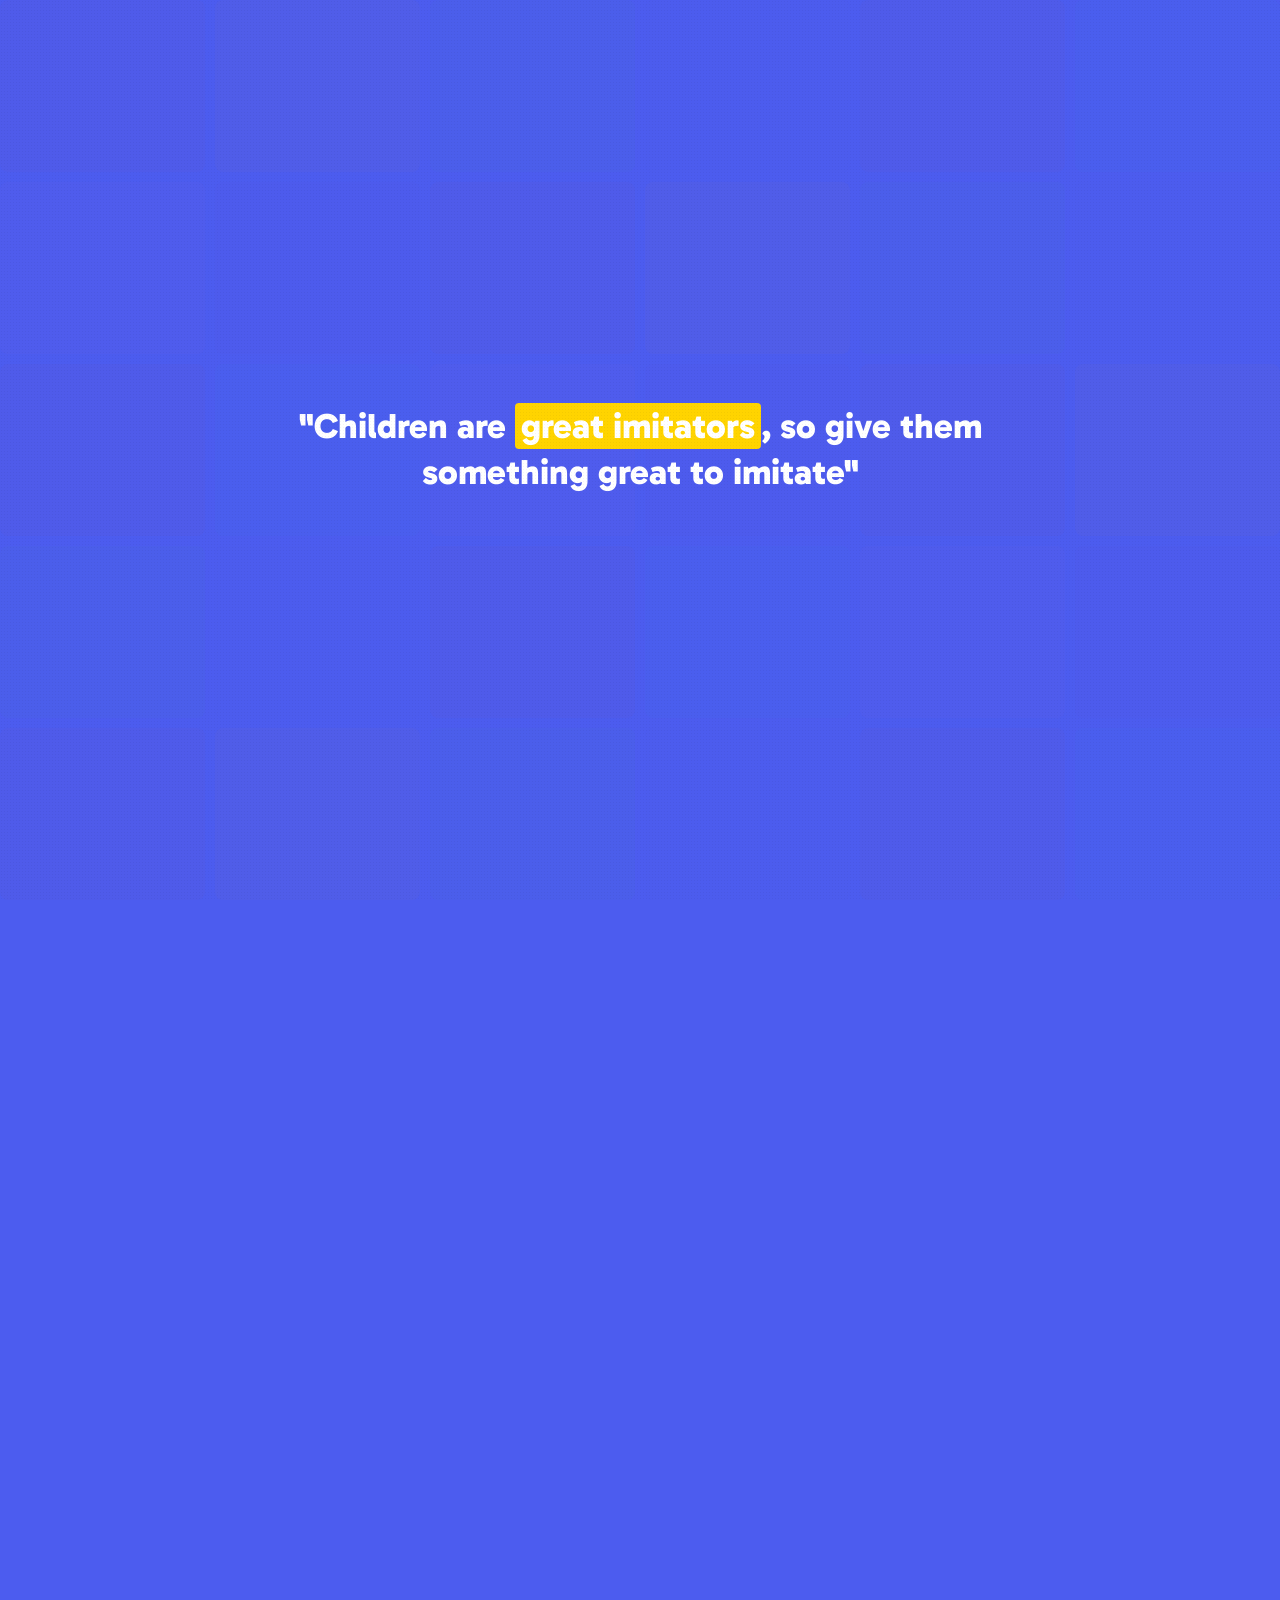
==== Proj_final/index.html @ 702818d6 "Update index.html" ====
<!DOCTYPE html>
<html lang="en">
<head>
    <meta charset="UTF-8">
    <meta name="viewport" content="width=device-width, initial-scale=1.0">
    <title>What Did Your Childhood Cartoons Tell You?</title>
    <!-- Fonts -->
    <link rel="preconnect" href="https://fonts.googleapis.com">
    <link rel="preconnect" href="https://fonts.gstatic.com" crossorigin>
    <link href="https://fonts.googleapis.com/css2?family=Gabarito:wght@400;600;700;800;900&family=M+PLUS+Code+Latin:wght@400;500;700&display=swap" rel="stylesheet">
    <!-- D3.js -->
    <script src="https://d3js.org/d3.v7.min.js"></script>
    <style>
        :root {
            --bg-blue: #4C5CEF;
            --bg-dark-blue: #2F3BB8;
            --highlight-yellow: #FFD400;
            --highlight-orange: #FF9500;
            --text-white: #FFFFFF;
            --card-bg: #FFFFFF;
            --font-main: 'Gabarito', sans-serif;
            --font-mono: 'M PLUS Code Latin', monospace;
        }

        * {
            box-sizing: border-box;
            margin: 0;
            padding: 0;
        }

        body {
            font-family: var(--font-main);
            background-color: var(--bg-blue);
            color: #111;
            overflow-x: hidden;
        }

        /* Scrollytelling Setup */
        #scroll-container {
            position: relative;
            width: 100%;
        }

        .scroll-section {
            position: relative;
            min-height: 100vh;
            width: 100%;
            display: flex;
            align-items: center;
            justify-content: center;
        }

        /* Fixed Visual Canvas Container */
        #sticky-viewport {
            position: fixed;
            top: 0;
            left: 0;
            width: 100vw;
            height: 100vh;
            pointer-events: none;
            z-index: 10;
            display: flex;
            align-items: center;
            justify-content: center;
            overflow: hidden;
        }

        .interactive-layer {
            pointer-events: auto;
        }

        /* Texture / Grain FX */
        .grain-overlay {
            position: fixed;
            top: 0;
            left: 0;
            width: 100vw;
            height: 100vh;
            background-image: radial-gradient(rgba(0,0,0,0.15) 1px, transparent 0);
            background-size: 3px 3px;
            opacity: 0.25;
            pointer-events: none;
            z-index: 99;
        }

        /* Retro TV Container */
        .tv-wrapper {
            position: relative;
            width: 720px;
            max-width: 90vw;
            aspect-ratio: 1.15;
            transition: transform 0.3s cubic-bezier(0.2, 0.8, 0.2, 1);
        }

        .tv-frame {
            position: absolute;
            top: 0;
            left: 0;
            width: 100%;
            height: 100%;
            background: radial-gradient(circle at center, #8d3a3a 0%, #3e1212 70%, #1a0808 100%);
            border-radius: 36px;
            box-shadow: 0 25px 50px -12px rgba(0, 0, 0, 0.7), inset 0 0 15px rgba(255,255,255,0.2);
            border: 12px solid #5a2020;
            display: flex;
            align-items: center;
            justify-content: center;
            padding: 40px;
        }

        .tv-screen {
            position: relative;
            width: 82%;
            height: 75%;
            background: #e6e6e6;
            border-radius: 40px / 30px;
            overflow: hidden;
            box-shadow: inset 0 0 30px rgba(0,0,0,0.6);
            display: flex;
            flex-direction: column;
            align-items: center;
            justify-content: center;
            text-align: center;
            padding: 24px;
        }

        /* Scanlines Effect */
        .tv-screen::before {
            content: " ";
            display: block;
            position: absolute;
            top: 0; left: 0; bottom: 0; right: 0;
            background: linear-gradient(rgba(18, 16, 16, 0) 50%, rgba(0, 0, 0, 0.25) 50%), linear-gradient(90deg, rgba(255, 0, 0, 0.06), rgba(0, 255, 0, 0.02), rgba(0, 0, 255, 0.06));
            z-index: 2;
            background-size: 100% 4px, 6px 100%;
            pointer-events: none;
        }

        /* Typography Styles */
        .quote-title {
            font-size: 2.2rem;
            font-weight: 800;
            line-height: 1.3;
            color: #111;
        }

        .quote-subtitle {
            font-family: var(--font-main);
            font-style: italic;
            font-size: 1.1rem;
            color: #3b3dbf;
            margin-top: 18px;
        }

        .hl-yellow {
            background-color: var(--highlight-yellow);
            padding: 2px 6px;
            border-radius: 4px;
        }

        .hl-orange {
            background-color: var(--highlight-orange);
            color: #fff;
            padding: 2px 6px;
            border-radius: 4px;
        }

        /* White Story Card Floating Boxes */
        .story-card {
            background: var(--card-bg);
            color: #111;
            padding: 28px 36px;
            border-radius: 16px;
            box-shadow: 0 20px 40px rgba(0,0,0,0.3);
            max-width: 650px;
            width: 90%;
            text-align: center;
            font-size: 1.35rem;
            font-weight: 700;
            line-height: 1.4;
            pointer-events: auto;
            transform: translateY(0);
            transition: all 0.4s ease;
        }

        /* Background Cartoon Grid Backdrop */
        .cartoon-backdrop {
            position: absolute;
            top: 0;
            left: 0;
            width: 100%;
            height: 100%;
            display: grid;
            grid-template-columns: repeat(6, 1fr);
            gap: 10px;
            opacity: 0.15;
            filter: grayscale(30%);
            pointer-events: none;
            overflow: hidden;
        }

        .backdrop-tile {
            background-size: cover;
            background-position: center;
            border-radius: 8px;
        }

        /* Dashboard Screen 4 Layout */
        .dashboard-container {
            width: 90vw;
            max-width: 1200px;
            height: 80vh;
            display: flex;
            flex-direction: column;
            gap: 16px;
            background: rgba(255, 255, 255, 0.05);
            backdrop-filter: blur(8px);
            padding: 20px;
            border-radius: 20px;
            border: 1px solid rgba(255,255,255,0.2);
            pointer-events: auto;
        }

        .channel-tabs {
            display: flex;
            gap: 12px;
            justify-content: center;
        }

        .tab-btn {
            background: rgba(255, 255, 255, 0.2);
            color: #fff;
            border: none;
            padding: 10px 20px;
            border-radius: 30px;
            font-family: var(--font-main);
            font-weight: 700;
            cursor: pointer;
            transition: all 0.2s;
        }

        .tab-btn.active, .tab-btn:hover {
            background: #fff;
            color: var(--bg-blue);
            transform: translateY(-2px);
        }

        .dash-body {
            display: flex;
            flex: 1;
            gap: 20px;
            overflow: hidden;
        }

        .shows-grid-panel {
            flex: 0 0 58%;
            display: grid;
            grid-template-columns: repeat(auto-fill, minmax(130px, 1fr));
            gap: 12px;
            overflow-y: auto;
            padding-right: 8px;
        }

        .show-card {
            background: #fff;
            border-radius: 10px;
            padding: 8px;
            text-align: center;
            cursor: pointer;
            transition: all 0.2s;
            border: 3px solid transparent;
        }

        .show-card.selected {
            border-color: var(--highlight-yellow);
            box-shadow: 0 0 12px var(--highlight-yellow);
            transform: scale(1.03);
        }

        .show-card img {
            width: 100%;
            height: 90px;
            object-fit: cover;
            border-radius: 6px;
            background: #eee;
        }

        .show-card .show-title {
            font-size: 0.8rem;
            font-weight: 700;
            margin-top: 6px;
            color: #222;
            white-space: nowrap;
            overflow: hidden;
            text-overflow: ellipsis;
        }

        .treemap-panel {
            flex: 0 0 40%;
            background: #fff;
            border-radius: 12px;
            padding: 12px;
            position: relative;
        }

        /* SVG Visualization Container */
        .chart-svg-container {
            width: 100%;
            height: 100%;
        }

        /* Controls Filter Bar */
        .filter-bar {
            display: flex;
            align-items: center;
            justify-content: center;
            gap: 12px;
            color: #fff;
            font-family: var(--font-mono);
            font-size: 0.85rem;
            margin-bottom: 12px;
        }

        .filter-select {
            background: #fff;
            color: #111;
            border: none;
            padding: 4px 12px;
            border-radius: 6px;
            font-family: var(--font-mono);
        }

        /* Tooltip */
        .custom-tooltip {
            position: absolute;
            background: rgba(0, 0, 0, 0.85);
            color: #fff;
            padding: 10px 14px;
            border-radius: 8px;
            font-size: 0.85rem;
            pointer-events: none;
            opacity: 0;
            transition: opacity 0.2s;
            z-index: 1000;
            max-width: 240px;
        }

        /* Final CTA Button & Modal */
        .cta-btn {
            background: var(--highlight-yellow);
            color: #111;
            border: none;
            padding: 16px 32px;
            font-size: 1.2rem;
            font-weight: 800;
            border-radius: 50px;
            cursor: pointer;
            box-shadow: 0 10px 25px rgba(0,0,0,0.3);
            transition: all 0.2s;
            pointer-events: auto;
        }

        .cta-btn:hover {
            transform: scale(1.05);
            background: #fff;
        }

        .modal-overlay {
            position: fixed;
            top: 0; left: 0; width: 100vw; height: 100vh;
            background: rgba(0,0,0,0.7);
            display: flex;
            align-items: center;
            justify-content: center;
            z-index: 200;
            opacity: 0;
            pointer-events: none;
            transition: opacity 0.3s;
        }

        .modal-overlay.active {
            opacity: 1;
            pointer-events: auto;
        }

        .disclaimer-text {
            font-family: var(--font-mono);
            font-size: 0.7rem;
            color: rgba(255,255,255,0.7);
            text-align: center;
            margin-top: 6px;
        }
    </style>
</head>
<body>

    <div class="grain-overlay"></div>
    <div id="tooltip" class="custom-tooltip"></div>

    <!-- STICKY VIEWPORT LAYER FOR ANIMATIONS -->
    <div id="sticky-viewport">

        <!-- Faded Backdrop Cartoon Collage -->
        <div id="cartoon-backdrop" class="cartoon-backdrop"></div>

        <!-- 1. QUOTE FULLSCREEN LAYER -->
        <div id="screen1-quote" class="quote-title" style="color: #fff; max-width: 800px; text-align: center; opacity: 1;">
            "Children are <span class="hl-yellow">great imitators</span>, so give them something great to imitate"
        </div>

        <!-- 2. RETRO TV WRAPPER -->
        <div id="tv-wrapper" class="tv-wrapper" style="opacity: 0; transform: scale(0.6);">
            <div class="tv-frame">
                <div class="tv-screen" id="tv-inner-content">
                    <div id="tv-quote-text" class="quote-title">
                        Out of all the content that children absorb, TV cartoons have been a constant
                    </div>
                    <div id="tv-sub-text" class="quote-subtitle">
                        At least, for generations that came before the OTT boom
                    </div>
                    <!-- SVG container inside TV for Scene 5 & 9 -->
                    <svg id="tv-svg-chart" class="chart-svg-container" style="display:none; position:absolute; top:0; left:0; width:100%; height:100%; padding:16px;"></svg>
                </div>
            </div>
        </div>

        <!-- 3. STORY CARD LAYER (SCENE 3, 5, 6B, 8) -->
        <div id="story-card" class="story-card" style="display: none; opacity: 0;">
            <span id="story-card-text"></span>
        </div>

        <!-- 4. INTERACTIVE DASHBOARD (SCENE 4) -->
        <div id="dashboard-screen" class="dashboard-container" style="display: none; opacity: 0;">
            <div class="channel-tabs">
                <button class="tab-btn active" data-channel="Cartoon Network">Cartoon Network</button>
                <button class="tab-btn" data-channel="Disney Channel">Disney</button>
                <button class="tab-btn" data-channel="Pogo">Pogo</button>
                <button class="tab-btn" data-channel="Hungama TV">Hungama</button>
                <button class="tab-btn" data-channel="Nickelodeon / Nick">Nickelodeon</button>
            </div>
            <div class="dash-body">
                <div class="shows-grid-panel" id="shows-grid"></div>
                <div class="treemap-panel">
                    <svg id="dash-treemap-svg" class="chart-svg-container"></svg>
                </div>
            </div>
            <div class="disclaimer-text">
                * Curated based on popular shows across multiple archival indexes.
            </div>
        </div>

        <!-- 5. SCATTER PLOT FULLSCREEN LAYER (SCENE 6 & 7) -->
        <div id="scatter-screen" class="interactive-layer" style="display: none; width: 85vw; height: 75vh; opacity: 0; flex-direction: column;">
            <div class="filter-bar">
                <label>Filter Origin Country:</label>
                <select id="country-filter" class="filter-select">
                    <option value="All">All Countries</option>
                    <option value="USA">USA</option>
                    <option value="Japan">Japan</option>
                    <option value="India">India</option>
                    <option value="UK">UK</option>
                </select>
                <span id="scatter-counter" style="margin-left:20px; font-weight:700; color:var(--highlight-yellow);">Showing 116 Shows</span>
            </div>
            <svg id="scatter-svg" class="chart-svg-container" style="background: rgba(255,255,255,0.05); border-radius:16px; padding:20px;"></svg>
        </div>

        <!-- 6. FINAL REFLECTION CTA BUTTON -->
        <div id="final-cta-container" class="interactive-layer" style="display: none; opacity: 0;">
            <button class="cta-btn" id="open-cta-btn">Just one more question, if it's okay.</button>
        </div>

    </div>

    <!-- SCROLL SPACERS TO DRIVE STORY TRANSITIONS -->
    <div id="scroll-container">
        <div class="scroll-section" id="sec-1"></div>
        <div class="scroll-section" id="sec-2"></div>
        <div class="scroll-section" id="sec-3"></div>
        <div class="scroll-section" id="sec-4"></div>
        <div class="scroll-section" id="sec-5"></div>
        <div class="scroll-section" id="sec-6"></div>
        <div class="scroll-section" id="sec-7"></div>
        <div class="scroll-section" id="sec-8"></div>
        <div class="scroll-section" id="sec-9"></div>
        <div class="scroll-section" id="sec-10"></div>
    </div>

    <!-- MODAL QUESTION DIALOGUE -->
    <div class="modal-overlay" id="reflection-modal">
        <div class="story-card" style="max-width:450px;">
            <h3 style="margin-bottom:16px;">What's your favourite cartoon even today?</h3>
            <input type="text" id="fav-input" placeholder="e.g. Swat Kats, Doraemon, Ben 10..." style="width:100%; padding:12px; border-radius:8px; border:2px solid #ccc; margin-bottom:16px; font-family:var(--font-main);">
            <button class="cta-btn" id="submit-fav-btn" style="padding:10px 24px; font-size:1rem;">Submit</button>
            <div id="modal-thanks" style="display:none; margin-top:16px; color:#2F3BB8; font-weight:800;">Thank you! Your childhood memories live on.</div>
        </div>
    </div>

    <!-- DATASET & LOGIC -->
    <script>
        // CURATED CARTOON DATASET
        const cartoonData = [
            {id:0, show:"Adventure Time", channel:"Cartoon Network", year:2010, gender:"male", role:"Adventurer", theme:"Adventure", country:"USA"},
            {id:1, show:"Ben 10", channel:"Cartoon Network", year:2005, gender:"male", role:"Hero", theme:"Heroism", country:"USA"},
            {id:2, show:"Dexter's Laboratory", channel:"Cartoon Network", year:1996, gender:"male", role:"Inventor", theme:"Scientific", country:"USA"},
            {id:3, show:"The Powerpuff Girls", channel:"Cartoon Network", year:1998, gender:"female", role:"Hero", theme:"Heroism", country:"USA"},
            {id:4, show:"Courage the Cowardly Dog", channel:"Cartoon Network", year:1999, gender:"male", role:"Protector", theme:"Mystery", country:"USA"},
            {id:5, show:"Johnny Bravo", channel:"Cartoon Network", year:1997, gender:"male", role:"Entertainer", theme:"Mischief", country:"USA"},
            {id:6, show:"Samurai Jack", channel:"Cartoon Network", year:2001, gender:"male", role:"Hero", theme:"Heroism", country:"USA"},
            {id:7, show:"Codename: Kids Next Door", channel:"Cartoon Network", year:2002, gender:"mixed", role:"Rebel", theme:"Adventure", country:"USA"},
            {id:8, show:"Foster's Home for Imaginary Friends", channel:"Cartoon Network", year:2004, gender:"male", role:"Friend", theme:"Friendship", country:"USA"},
            {id:9, show:"Teen Titans", channel:"Cartoon Network", year:2003, gender:"mixed", role:"Hero", theme:"Heroism", country:"USA"},
            {id:10, show:"Scooby-Doo, Where Are You!", channel:"Cartoon Network", year:1969, gender:"mixed", role:"Detective", theme:"Mystery", country:"USA"},
            {id:11, show:"Tom and Jerry", channel:"Cartoon Network", year:1940, gender:"male", role:"Trickster", theme:"Mischief", country:"USA"},
            {id:12, show:"The Grim Adventures of Billy & Mandy", channel:"Cartoon Network", year:2001, gender:"mixed", role:"Mischief-maker", theme:"Mischief", country:"USA"},
            {id:13, show:"Ed, Edd n Eddy", channel:"Cartoon Network", year:1999, gender:"male", role:"Trickster", theme:"Mischief", country:"USA"},
            {id:14, show:"Steven Universe", channel:"Cartoon Network", year:2013, gender:"male", role:"Protector", theme:"Coming of age", country:"USA"},
            {id:15, show:"Phineas and Ferb", channel:"Disney Channel", year:2007, gender:"male", role:"Inventor", theme:"Scientific", country:"USA"},
            {id:16, show:"Kim Possible", channel:"Disney Channel", year:2002, gender:"female", role:"Hero", theme:"Heroism", country:"USA"},
            {id:17, show:"DuckTales", channel:"Disney Channel", year:1987, gender:"male", role:"Explorer", theme:"Adventure", country:"USA"},
            {id:18, show:"Gravity Falls", channel:"Disney Channel", year:2012, gender:"mixed", role:"Investigator", theme:"Mystery", country:"USA"},
            {id:19, show:"Recess", channel:"Disney Channel", year:1997, gender:"mixed", role:"Rebel", theme:"Friendship", country:"USA"},
            {id:20, show:"TaleSpin", channel:"Disney Channel", year:1990, gender:"male", role:"Navigator", theme:"Adventure", country:"USA"},
            {id:21, show:"Lilo & Stitch", channel:"Disney Channel", year:2003, gender:"mixed", role:"Friend", theme:"Coming of age", country:"USA"},
            {id:22, show:"Hannah Montana (Animated)", channel:"Disney Channel", year:2006, gender:"female", role:"Host", theme:"Coming of age", country:"USA"},
            {id:23, show:"Chota Bheem", channel:"Pogo", year:2008, gender:"male", role:"Hero", theme:"Heroism", country:"India"},
            {id:24, show:"Mighty Raju", channel:"Pogo", year:2011, gender:"male", role:"Hero", theme:"Heroism", country:"India"},
            {id:25, show:"Takeshi's Castle (Animated)", channel:"Pogo", year:2002, gender:"male", role:"Competitor", theme:"Competition", country:"Japan"},
            {id:26, show:"Mr. Bean: The Animated Series", channel:"Pogo", year:2002, gender:"male", role:"Trickster", theme:"Mischief", country:"UK"},
            {id:27, show:"Doraemon", channel:"Hungama TV", year:1979, gender:"male", role:"Helper", theme:"Sci-Fi / Friendship", country:"Japan"},
            {id:28, show:"Shin-chan", channel:"Hungama TV", year:1992, gender:"male", role:"Mischief-maker", theme:"Mischief", country:"Japan"},
            {id:29, show:"Kochikame", channel:"Hungama TV", year:1996, gender:"male", role:"Trickster", theme:"Mischief", country:"Japan"},
            {id:30, show:"SpongeBob SquarePants", channel:"Nickelodeon / Nick", year:1999, gender:"male", role:"Learner", theme:"Mischief", country:"USA"},
            {id:31, show:"Avatar: The Last Airbender", channel:"Nickelodeon / Nick", year:2005, gender:"male", role:"Hero", theme:"Heroism", country:"USA"},
            {id:32, show:"Dora the Explorer", channel:"Nickelodeon / Nick", year:2000, gender:"female", role:"Explorer", theme:"Learning", country:"USA"},
            {id:33, show:"The Fairly OddParents", channel:"Nickelodeon / Nick", year:2001, gender:"male", role:"Mischief-maker", theme:"Fantasy", country:"USA"},
            {id:34, show:"Ninja Hattori", channel:"Nickelodeon / Nick", year:1981, gender:"male", role:"Helper", theme:"Friendship", country:"Japan"},
            {id:35, show:"Keymon Ache", channel:"Nickelodeon / Nick", year:2011, gender:"male", role:"Helper", theme:"Fantasy", country:"India"},
            {id:36, show:"Motu Patlu", channel:"Nickelodeon / Nick", year:2012, gender:"male", role:"Solver", theme:"Mischief", country:"India"},
            {id:37, show:"Winx Club", channel:"Cartoon Network", year:2004, gender:"female", role:"Hero", theme:"Fantasy", country:"Italy"},
            {id:38, show:"Captain Planet", channel:"Cartoon Network", year:1990, gender:"mixed", role:"Protector", theme:"Heroism", country:"USA"},
            {id:39, show:"Swat Kats", channel:"Cartoon Network", year:1993, gender:"male", role:"Hero", theme:"Heroism", country:"USA"},
            {id:40, show:"My Little Pony", channel:"Disney Channel", year:2010, gender:"female", role:"Friend", theme:"Friendship", country:"USA"},
            {id:41, show:"Miraculous Ladybug", channel:"Disney Channel", year:2015, gender:"female", role:"Hero", theme:"Heroism", country:"France"},
            {id:42, show:"Rolie Polie Olie", channel:"Disney Channel", year:1998, gender:"male", role:"Learner", theme:"Learning", country:"USA"}
        ];

        // FILL DUMMY ROWS UP TO 116 FOR EXACT DATASET COUNT MATCH
        const themesList = ["Heroism", "Mischief", "Adventure", "Mystery", "Coming of age", "Scientific", "Friendship", "Fantasy"];
        const rolesList = ["Hero", "Trickster", "Explorer", "Helper", "Detective", "Inventor", "Protector", "Navigator"];
        const channelsList = ["Cartoon Network", "Disney Channel", "Pogo", "Hungama TV", "Nickelodeon / Nick"];
        
        for (let i = cartoonData.length; i < 116; i++) {
            let g = "male";
            if (i >= 87 && i < 108) g = "mixed";
            if (i >= 108) g = "female";
            
            cartoonData.push({
                id: i,
                show: `Classic Show #${i+1}`,
                channel: channelsList[i % channelsList.length],
                year: 1970 + (i * 3) % 48,
                gender: g,
                role: rolesList[i % rolesList.length],
                theme: themesList[i % themesList.length],
                country: i % 4 === 0 ? "Japan" : (i % 5 === 0 ? "India" : "USA")
            });
        }

        // Color Palettes
        const themeColors = {
            "Heroism": "#FF4B4B",
            "Mischief": "#FF9D00",
            "Adventure": "#28C76F",
            "Mystery": "#7367F0",
            "Coming of age": "#EA5455",
            "Scientific": "#00CFDD",
            "Friendship": "#FF63B8",
            "Fantasy": "#9F44D3",
            "Sci-Fi / Friendship": "#00CFDD",
            "Competition": "#FF9D00",
            "Learning": "#28C76F"
        };

        // State Variables
        let currentSec = 0;
        let selectedShows = new Set();
        let selectedChannel = "Cartoon Network";

        // Initialize Backdrop Collage
        const backdrop = document.getElementById("cartoon-backdrop");
        for (let i = 0; i < 30; i++) {
            const tile = document.createElement("div");
            tile.className = "backdrop-tile";
            tile.style.backgroundColor = Object.values(themeColors)[i % 8];
            tile.style.opacity = "0.2";
            backdrop.appendChild(tile);
        }

        // SCROLL CONTROLLER WITH INTERPOLATION
        window.addEventListener("scroll", () => {
            const scrollTop = window.scrollY;
            const docHeight = document.documentElement.scrollHeight - window.innerHeight;
            const scrollPercent = Math.min(1, Math.max(0, scrollTop / docHeight));
            
            // Map scroll to sections 0 - 9
            const stage = scrollPercent * 9;
            currentSec = Math.floor(stage);
            const progress = stage - currentSec;

            updateScene(currentSec, progress);
        });

        function updateScene(sec, p) {
            // DOM Elements
            const s1Quote = document.getElementById("screen1-quote");
            const tvWrapper = document.getElementById("tv-wrapper");
            const tvQuote = document.getElementById("tv-quote-text");
            const tvSub = document.getElementById("tv-sub-text");
            const storyCard = document.getElementById("story-card");
            const storyText = document.getElementById("story-card-text");
            const dash = document.getElementById("dashboard-screen");
            const scatter = document.getElementById("scatter-screen");
            const tvSvg = document.getElementById("tv-svg-chart");
            const ctaContainer = document.getElementById("final-cta-container");

            // Reset Default Visibility
            s1Quote.style.display = "none";
            tvWrapper.style.display = "none";
            storyCard.style.display = "none";
            dash.style.display = "none";
            scatter.style.display = "none";
            tvSvg.style.display = "none";
            ctaContainer.style.display = "none";

            // SCENE 0: OPENING QUOTE
            if (sec === 0) {
                s1Quote.style.display = "block";
                s1Quote.style.opacity = 1 - p;
                s1Quote.style.transform = `scale(${1 + p * 0.8})`;
            } 
            // SCENE 1: RETRO TV EMERGES
            else if (sec === 1) {
                tvWrapper.style.display = "block";
                tvWrapper.style.opacity = Math.min(1, p * 2);
                tvWrapper.style.transform = `scale(${0.6 + p * 0.4})`;
                tvQuote.style.display = "block";
                tvSub.style.display = "block";
                
                if (p < 0.5) {
                    tvQuote.innerHTML = 'Out of all the content that children absorb, TV cartoons have been a constant';
                } else {
                    tvQuote.innerHTML = 'So who did your childhood cartoons tell you <span class="hl-yellow">YOU COULD BE?</span>';
                    tvSub.style.display = "none";
                }
            } 
            // SCENE 2: UNIVERSE OF POSSIBILITIES (STORY CARD)
            else if (sec === 2) {
                storyCard.style.display = "block";
                storyCard.style.opacity = Math.min(1, p * 2);
                storyText.innerHTML = `We met a whole universe of possibilities.<br><br>The <span class="hl-yellow">brilliant scientist</span>, the <span class="hl-orange">fearless hero</span>, the <span class="hl-yellow">curious explorer</span>, the clever detective, and the mischievous troublemaker.`;
            } 
            // SCENE 3: YOUR CARTOON WORLD (INTERACTIVE DASHBOARD)
            else if (sec === 3) {
                dash.style.display = "flex";
                dash.style.opacity = 1;
                renderDashboard();
            } 
            // SCENE 4: WHAT WERE THESE WORLDS ABOUT? (ALL-SHOW TREEMAP IN TV)
            else if (sec === 4) {
                tvWrapper.style.display = "block";
                tvWrapper.style.opacity = 1;
                tvWrapper.style.transform = `scale(1)`;
                tvQuote.style.display = "none";
                tvSub.style.display = "none";
                tvSvg.style.display = "block";
                renderFullTreemap("#tv-svg-chart");

                storyCard.style.display = "block";
                storyCard.style.opacity = 1;
                storyText.innerHTML = `Across the <b>116 shows</b> in our study, three themes kept coming back:<br><span class="hl-orange">Heroism</span>, <span class="hl-yellow">Mischief</span>, and <b>Adventure</b>.<br><small style="font-size:0.9rem; font-weight:400;">Together, they make up about 60% of the shows in our dataset.</small>`;
            } 
            // SCENE 5: THEMES → ROLES OVER TIME (SCATTER PLOT)
            else if (sec === 5) {
                scatter.style.display = "flex";
                scatter.style.opacity = 1;
                renderScatterPlot("theme");
            } 
            // SCENE 6: GENDER QUESTION & MORPH TO ROLE
            else if (sec === 6) {
                scatter.style.display = "flex";
                scatter.style.opacity = 1;
                renderScatterPlot("role", "all");

                storyCard.style.display = "block";
                storyCard.style.opacity = 1;
                storyText.innerHTML = `How many of the shows you watched had a <span class="hl-yellow">female lead</span>?`;
            } 
            // SCENE 7: WHO GOT TO LEAD? (GENDER DISTRIBUTION REVEAL)
            else if (sec === 7) {
                scatter.style.display = "flex";
                scatter.style.opacity = 1;
                
                if (p < 0.5) {
                    renderScatterPlot("role", "female-mixed");
                    storyCard.style.display = "block";
                    storyCard.style.opacity = 1;
                    storyText.innerHTML = `<span class="hl-orange">29 of 116 shows</span> had female leads — alone or as part of an ensemble cast.`;
                } else {
                    renderScatterPlot("role", "female-only");
                    storyCard.style.display = "block";
                    storyCard.style.opacity = 1;
                    storyText.innerHTML = `Only <span class="hl-yellow">8 of 116 shows</span> had a female lead at the centre of the story on her own.`;
                }
            } 
            // SCENE 8: WHAT STORIES DID GIRLS GET?
            else if (sec === 8) {
                storyCard.style.display = "block";
                storyCard.style.opacity = 1;
                storyText.innerHTML = `When girls took the lead, they were <span class="hl-yellow">heroes, explorers, and navigators</span> of their own worlds.<br><br>The bigger gap wasn't what girls could be. It was <b>how often they got to lead the story.</b>`;
            } 
            // SCENE 9: REFLECTION & FINAL COMPARISON
            else if (sec === 9) {
                tvWrapper.style.display = "block";
                tvWrapper.style.opacity = 1;
                tvQuote.style.display = "none";
                tvSub.style.display = "none";
                tvSvg.style.display = "block";
                renderGenderComparisonTreemap("#tv-svg-chart");

                ctaContainer.style.display = "block";
                ctaContainer.style.opacity = 1;
            }
        }

        // SCENE 4: DASHBOARD RENDERER
        function renderDashboard() {
            const showsGrid = document.getElementById("shows-grid");
            showsGrid.innerHTML = "";

            const channelShows = cartoonData.filter(d => d.channel === selectedChannel);
            
            channelShows.forEach(s => {
                const card = document.createElement("div");
                card.className = `show-card ${selectedShows.has(s.id) ? 'selected' : ''}`;
                card.innerHTML = `
                    <div style="height:70px; background:${themeColors[s.theme] || '#ccc'}; border-radius:6px; display:flex; align-items:center; justify-content:center; color:#fff; font-weight:800; font-size:1.2rem;">
                        ${s.show.substring(0,2)}
                    </div>
                    <div class="show-title">${s.show}</div>
                `;
                card.onclick = () => {
                    if (selectedShows.has(s.id)) selectedShows.delete(s.id);
                    else selectedShows.add(s.id);
                    renderDashboard();
                };
                showsGrid.appendChild(card);
            });

            // Update Treemap based on selection or full channel
            const activeDataset = selectedShows.size > 0 
                ? cartoonData.filter(d => selectedShows.has(d.id))
                : channelShows;

            renderTreemap("#dash-treemap-svg", activeDataset);
        }

        // TAB CLICK LISTENERS
        document.querySelectorAll(".tab-btn").forEach(btn => {
            btn.onclick = (e) => {
                document.querySelectorAll(".tab-btn").forEach(b => b.classList.remove("active"));
                e.target.classList.add("active");
                selectedChannel = e.target.getAttribute("data-channel");
                selectedShows.clear();
                renderDashboard();
            };
        });

        // GENERIC SVG TREEMAP BUILDER
        function renderTreemap(containerSelector, data) {
            const svg = d3.select(containerSelector);
            svg.selectAll("*").remove();

            const width = svg.node().getBoundingClientRect().width || 300;
            const height = svg.node().getBoundingClientRect().height || 250;

            const counts = d3.rollup(data, v => v.length, d => d.theme);
            const rootData = { name: "themes", children: Array.from(counts, ([name, value]) => ({ name, value })) };

            if (rootData.children.length === 0) return;

            const root = d3.hierarchy(rootData).sum(d => d.value);
            d3.treemap().size([width, height]).padding(3)(root);

            const nodes = svg.selectAll("g")
                .data(root.leaves())
                .enter().append("g")
                .attr("transform", d => `translate(${d.x0},${d.y0})`);

            nodes.append("rect")
                .attr("width", d => d.x1 - d.x0)
                .attr("height", d => d.y1 - d.y0)
                .attr("fill", d => themeColors[d.data.name] || "#4C5CEF")
                .attr("rx", 4);

            nodes.append("text")
                .attr("x", 6)
                .attr("y", 18)
                .text(d => (d.x1 - d.x0 > 50 && d.y1 - d.y0 > 25) ? d.data.name : "")
                .attr("font-size", "11px")
                .attr("font-weight", "700")
                .attr("fill", "#fff");
        }

        function renderFullTreemap(containerSelector) {
            renderTreemap(containerSelector, cartoonData);
        }

        // SCENE 9: GENDER RATIO TREEMAP
        function renderGenderComparisonTreemap(containerSelector) {
            const svg = d3.select(containerSelector);
            svg.selectAll("*").remove();

            const width = svg.node().getBoundingClientRect().width || 400;
            const height = svg.node().getBoundingClientRect().height || 300;

            const counts = [
                { name: "Male-only Leads (87)", value: 87, color: "#FF4B4B" },
                { name: "Female-only Leads (8)", value: 8, color: "#FFD400" }
            ];

            const rootData = { name: "gender", children: counts };
            const root = d3.hierarchy(rootData).sum(d => d.value);
            d3.treemap().size([width, height]).padding(6)(root);

            const nodes = svg.selectAll("g")
                .data(root.leaves())
                .enter().append("g")
                .attr("transform", d => `translate(${d.x0},${d.y0})`);

            nodes.append("rect")
                .attr("width", d => d.x1 - d.x0)
                .attr("height", d => d.y1 - d.y0)
                .attr("fill", d => d.data.color)
                .attr("rx", 6);

            nodes.append("text")
                .attr("x", 12)
                .attr("y", 28)
                .text(d => d.data.name)
                .attr("font-size", "14px")
                .attr("font-weight", "800")
                .attr("fill", "#111");
        }

        // SCENE 6 & 7: SCATTER PLOT
        function renderScatterPlot(yAxisMode = "theme", genderHighlight = "all") {
            const svg = d3.select("#scatter-svg");
            const width = svg.node().getBoundingClientRect().width || 800;
            const height = svg.node().getBoundingClientRect().height || 400;

            const selectedCountry = document.getElementById("country-filter").value;
            let filteredData = cartoonData;
            if (selectedCountry !== "All") {
                filteredData = cartoonData.filter(d => d.country === selectedCountry);
            }

            document.getElementById("scatter-counter").innerText = `Showing ${filteredData.length} Shows`;

            const xScale = d3.scaleLinear().domain([1960, 2020]).range([60, width - 40]);
            
            const yCategories = yAxisMode === "theme" 
                ? Array.from(new Set(cartoonData.map(d => d.theme)))
                : Array.from(new Set(cartoonData.map(d => d.role)));

            const yScale = d3.scalePoint().domain(yCategories).range([height - 50, 40]).padding(0.8);

            // Render Axes
            svg.selectAll(".axis").remove();

            const xAxis = d3.axisBottom(xScale).tickFormat(d3.format("d")).ticks(6);
            const yAxis = d3.axisLeft(yScale);

            svg.append("g")
                .attr("class", "axis")
                .attr("transform", `translate(0, ${height - 30})`)
                .call(xAxis)
                .attr("color", "#fff");

            svg.append("g")
                .attr("class", "axis")
                .attr("transform", `translate(120, 0)`)
                .call(yAxis)
                .attr("color", "#fff");

            // DATA BINDING CIRCLES
            const circles = svg.selectAll(".show-circle")
                .data(filteredData, d => d.id);

            circles.exit().remove();

            const tooltip = d3.select("#tooltip");

            circles.enter()
                .append("circle")
                .attr("class", "show-circle")
                .attr("r", 7)
                .attr("cx", d => xScale(d.year))
                .attr("cy", d => yScale(yAxisMode === "theme" ? d.theme : d.role) || height/2)
                .merge(circles)
                .transition()
                .duration(600)
                .attr("cx", d => xScale(d.year))
                .attr("cy", d => yScale(yAxisMode === "theme" ? d.theme : d.role) || height/2)
                .attr("fill", d => {
                    if (genderHighlight === "all") return themeColors[d.theme] || "#FFD400";
                    if (genderHighlight === "female-mixed") {
                        return (d.gender === "female" || d.gender === "mixed") ? themeColors[d.theme] : "#555";
                    }
                    if (genderHighlight === "female-only") {
                        return d.gender === "female" ? "#FFD400" : "#444";
                    }
                })
                .attr("opacity", d => {
                    if (genderHighlight === "female-only" && d.gender !== "female") return 0.25;
                    return 0.9;
                });

            // Interactivity
            svg.selectAll(".show-circle")
                .on("mouseover", (event, d) => {
                    tooltip.style("opacity", 1)
                        .html(`<b>${d.show}</b> (${d.year})<br>Role: ${d.role}<br>Theme: ${d.theme}<br>Gender: ${d.gender}`)
                        .style("left", (event.pageX + 10) + "px")
                        .style("top", (event.pageY - 28) + "px");
                })
                .on("mouseout", () => tooltip.style("opacity", 0));
        }

        document.getElementById("country-filter").onchange = () => {
            renderScatterPlot("role", "all");
        };

        // FINAL MODAL CONTROLS
        document.getElementById("open-cta-btn").onclick = () => {
            document.getElementById("reflection-modal").classList.add("active");
        };

        document.getElementById("submit-fav-btn").onclick = () => {
            const input = document.getElementById("fav-input").value;
            if (input.trim() !== "") {
                document.getElementById("modal-thanks").style.display = "block";
            }
        };

        // INITIAL RENDER CALL
        updateScene(0, 0);
    </script>
</body>
</html>
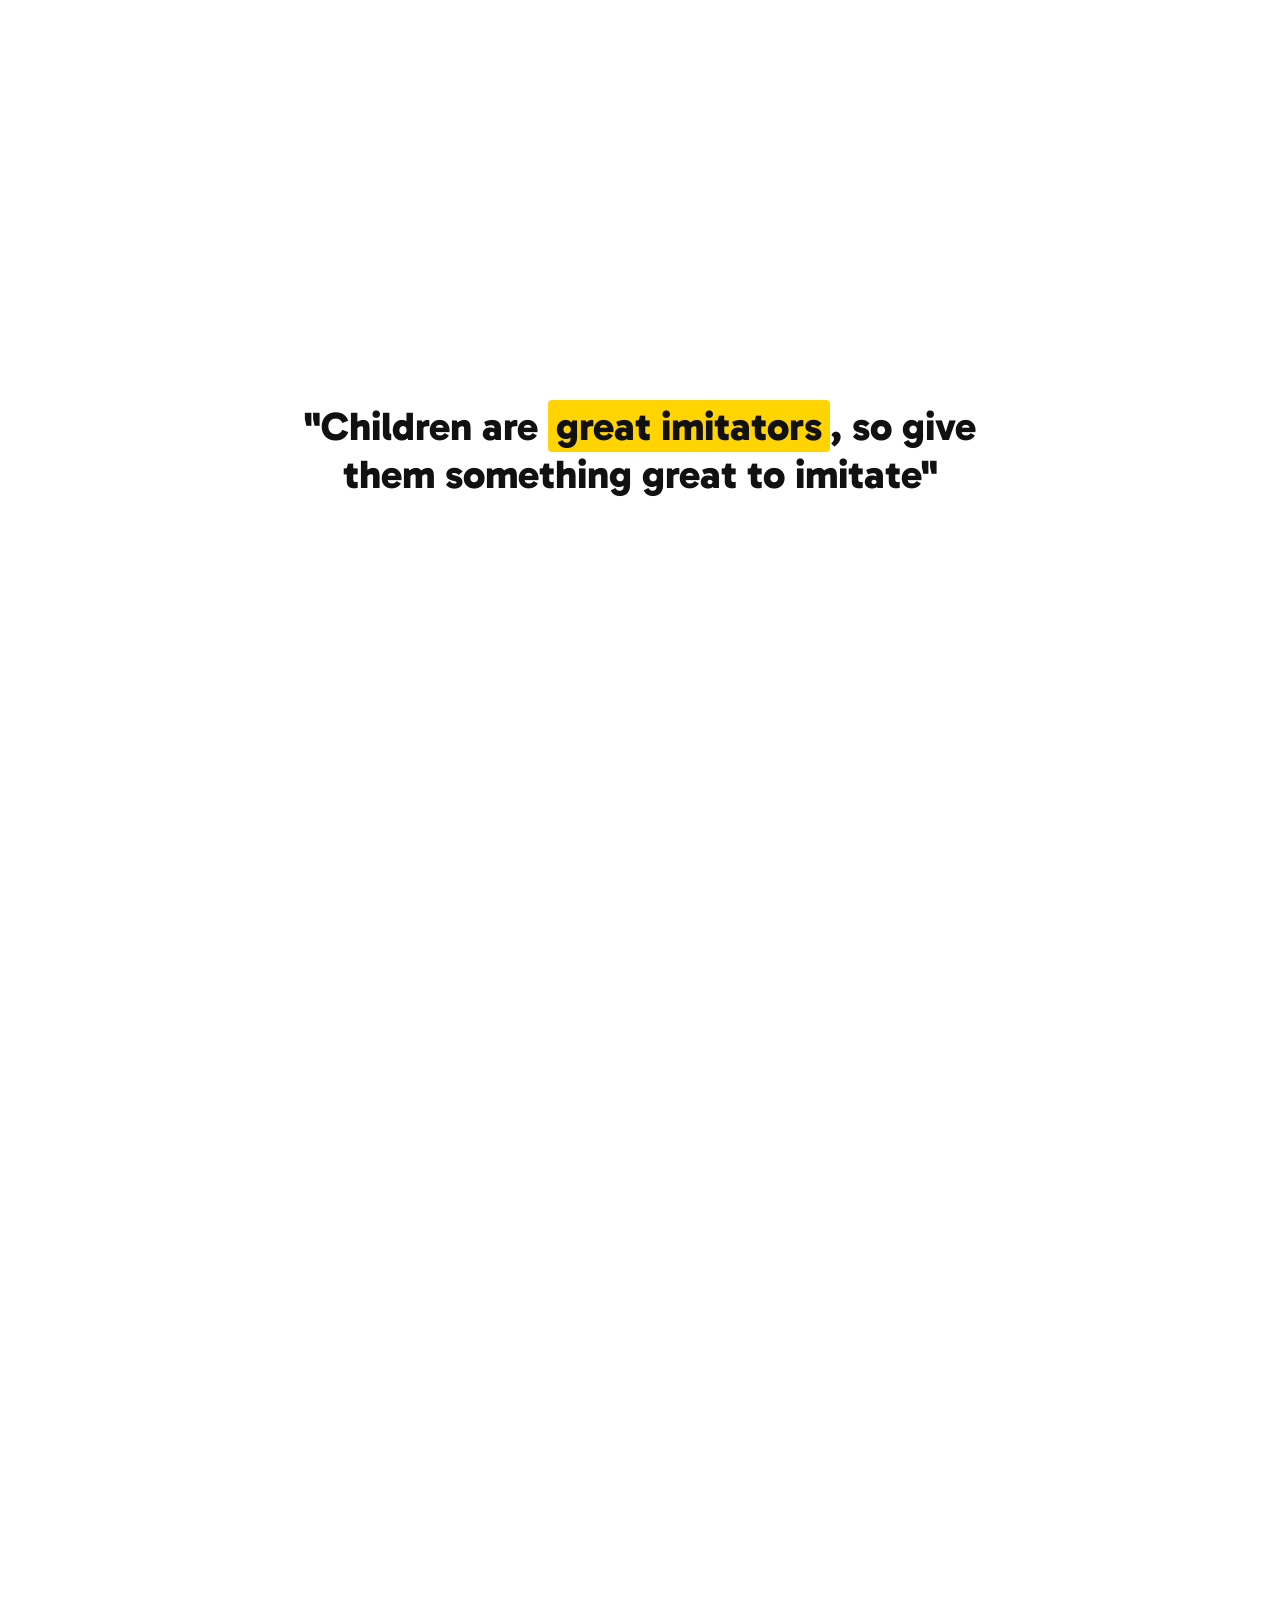
==== commit 0bc5186b: "Update index.html" ====
--- a/Proj_final/index.html
+++ b/Proj_final/index.html
@@ -4,20 +4,16 @@
     <meta charset="UTF-8">
     <meta name="viewport" content="width=device-width, initial-scale=1.0">
     <title>What Did Your Childhood Cartoons Tell You?</title>
-    <!-- Fonts -->
     <link rel="preconnect" href="https://fonts.googleapis.com">
     <link rel="preconnect" href="https://fonts.gstatic.com" crossorigin>
     <link href="https://fonts.googleapis.com/css2?family=Gabarito:wght@400;600;700;800;900&family=M+PLUS+Code+Latin:wght@400;500;700&display=swap" rel="stylesheet">
-    <!-- D3.js -->
-    <script src="https://d3js.org/d3.v7.min.js"></script>
+    
     <style>
         :root {
             --bg-blue: #4C5CEF;
-            --bg-dark-blue: #2F3BB8;
+            --bg-white: #FFFFFF;
             --highlight-yellow: #FFD400;
             --highlight-orange: #FF9500;
-            --text-white: #FFFFFF;
-            --card-bg: #FFFFFF;
             --font-main: 'Gabarito', sans-serif;
             --font-mono: 'M PLUS Code Latin', monospace;
         }
@@ -30,209 +26,165 @@
 
         body {
             font-family: var(--font-main);
-            background-color: var(--bg-blue);
+            background-color: var(--bg-white);
             color: #111;
             overflow-x: hidden;
-        }
-
-        /* Scrollytelling Setup */
+            transition: background-color 0.4s ease;
+        }
+
+        /* Scrollytelling Layout */
         #scroll-container {
             position: relative;
             width: 100%;
+            z-index: 1;
         }
 
         .scroll-section {
-            position: relative;
-            min-height: 100vh;
+            height: 100vh;
             width: 100%;
-            display: flex;
-            align-items: center;
-            justify-content: center;
-        }
-
-        /* Fixed Visual Canvas Container */
-        #sticky-viewport {
+        }
+
+        /* Sticky Viewport Stage */
+        #sticky-stage {
             position: fixed;
             top: 0;
             left: 0;
             width: 100vw;
             height: 100vh;
-            pointer-events: none;
             z-index: 10;
             display: flex;
             align-items: center;
             justify-content: center;
+            pointer-events: none;
             overflow: hidden;
         }
 
-        .interactive-layer {
+        .interactive-element {
             pointer-events: auto;
         }
 
-        /* Texture / Grain FX */
-        .grain-overlay {
-            position: fixed;
-            top: 0;
-            left: 0;
-            width: 100vw;
-            height: 100vh;
-            background-image: radial-gradient(rgba(0,0,0,0.15) 1px, transparent 0);
-            background-size: 3px 3px;
-            opacity: 0.25;
-            pointer-events: none;
-            z-index: 99;
-        }
-
-        /* Retro TV Container */
-        .tv-wrapper {
-            position: relative;
-            width: 720px;
+        /* Screen 1 Quote */
+        #screen1-quote {
+            font-size: 2.5rem;
+            font-weight: 800;
+            text-align: center;
+            max-width: 800px;
+            padding: 20px;
+            color: #111;
+            transition: transform 0.1s linear, opacity 0.1s linear;
+        }
+
+        /* Retro TV Unit */
+        .tv-container {
+            position: absolute;
+            width: 680px;
             max-width: 90vw;
-            aspect-ratio: 1.15;
-            transition: transform 0.3s cubic-bezier(0.2, 0.8, 0.2, 1);
-        }
-
-        .tv-frame {
-            position: absolute;
-            top: 0;
-            left: 0;
-            width: 100%;
-            height: 100%;
-            background: radial-gradient(circle at center, #8d3a3a 0%, #3e1212 70%, #1a0808 100%);
-            border-radius: 36px;
-            box-shadow: 0 25px 50px -12px rgba(0, 0, 0, 0.7), inset 0 0 15px rgba(255,255,255,0.2);
-            border: 12px solid #5a2020;
+            aspect-ratio: 1.2;
+            background: #2a0b0b;
+            border: 16px solid #4a1515;
+            border-radius: 40px;
+            box-shadow: 0 30px 60px rgba(0,0,0,0.5), inset 0 0 20px rgba(0,0,0,0.8);
             display: flex;
             align-items: center;
             justify-content: center;
-            padding: 40px;
+            padding: 30px;
+            opacity: 0;
+            transform: scale(0.5);
+            transition: opacity 0.2s ease, transform 0.2s ease;
         }
 
         .tv-screen {
             position: relative;
-            width: 82%;
-            height: 75%;
-            background: #e6e6e6;
-            border-radius: 40px / 30px;
+            width: 100%;
+            height: 100%;
+            background: #e0e0e0;
+            border-radius: 50px / 40px;
             overflow: hidden;
-            box-shadow: inset 0 0 30px rgba(0,0,0,0.6);
             display: flex;
             flex-direction: column;
             align-items: center;
             justify-content: center;
             text-align: center;
-            padding: 24px;
-        }
-
-        /* Scanlines Effect */
-        .tv-screen::before {
-            content: " ";
-            display: block;
+            padding: 30px;
+            box-shadow: inset 0 0 35px rgba(0,0,0,0.5);
+        }
+
+        /* Scanlines FX */
+        .tv-screen::after {
+            content: "";
             position: absolute;
-            top: 0; left: 0; bottom: 0; right: 0;
-            background: linear-gradient(rgba(18, 16, 16, 0) 50%, rgba(0, 0, 0, 0.25) 50%), linear-gradient(90deg, rgba(255, 0, 0, 0.06), rgba(0, 255, 0, 0.02), rgba(0, 0, 255, 0.06));
-            z-index: 2;
-            background-size: 100% 4px, 6px 100%;
+            top: 0; left: 0; right: 0; bottom: 0;
+            background: linear-gradient(rgba(18, 16, 16, 0) 50%, rgba(0, 0, 0, 0.15) 50%);
+            background-size: 100% 4px;
             pointer-events: none;
-        }
-
-        /* Typography Styles */
-        .quote-title {
-            font-size: 2.2rem;
-            font-weight: 800;
-            line-height: 1.3;
-            color: #111;
-        }
-
-        .quote-subtitle {
-            font-family: var(--font-main);
-            font-style: italic;
-            font-size: 1.1rem;
-            color: #3b3dbf;
-            margin-top: 18px;
-        }
-
+            z-index: 5;
+        }
+
+        /* Highlights */
         .hl-yellow {
             background-color: var(--highlight-yellow);
-            padding: 2px 6px;
+            padding: 2px 8px;
             border-radius: 4px;
         }
 
         .hl-orange {
             background-color: var(--highlight-orange);
             color: #fff;
-            padding: 2px 6px;
+            padding: 2px 8px;
             border-radius: 4px;
         }
 
-        /* White Story Card Floating Boxes */
+        /* Story Cards */
         .story-card {
-            background: var(--card-bg);
+            position: absolute;
+            background: #ffffff;
             color: #111;
-            padding: 28px 36px;
-            border-radius: 16px;
-            box-shadow: 0 20px 40px rgba(0,0,0,0.3);
+            padding: 30px 40px;
+            border-radius: 20px;
+            box-shadow: 0 20px 40px rgba(0,0,0,0.25);
             max-width: 650px;
-            width: 90%;
+            width: 88%;
             text-align: center;
-            font-size: 1.35rem;
+            font-size: 1.4rem;
             font-weight: 700;
             line-height: 1.4;
-            pointer-events: auto;
-            transform: translateY(0);
-            transition: all 0.4s ease;
-        }
-
-        /* Background Cartoon Grid Backdrop */
-        .cartoon-backdrop {
+            opacity: 0;
+            transform: translateY(40px);
+            transition: opacity 0.3s ease, transform 0.3s ease;
+        }
+
+        /* Dashboard Screen 4 Layout */
+        .dash-container {
             position: absolute;
-            top: 0;
-            left: 0;
-            width: 100%;
-            height: 100%;
-            display: grid;
-            grid-template-columns: repeat(6, 1fr);
-            gap: 10px;
-            opacity: 0.15;
-            filter: grayscale(30%);
-            pointer-events: none;
-            overflow: hidden;
-        }
-
-        .backdrop-tile {
-            background-size: cover;
-            background-position: center;
-            border-radius: 8px;
-        }
-
-        /* Dashboard Screen 4 Layout */
-        .dashboard-container {
-            width: 90vw;
-            max-width: 1200px;
-            height: 80vh;
+            width: 92vw;
+            max-width: 1100px;
+            height: 82vh;
+            background: rgba(255, 255, 255, 0.1);
+            backdrop-filter: blur(12px);
+            border: 1px solid rgba(255, 255, 255, 0.2);
+            border-radius: 24px;
+            padding: 20px;
             display: flex;
             flex-direction: column;
             gap: 16px;
-            background: rgba(255, 255, 255, 0.05);
-            backdrop-filter: blur(8px);
-            padding: 20px;
-            border-radius: 20px;
-            border: 1px solid rgba(255,255,255,0.2);
+            opacity: 0;
             pointer-events: auto;
-        }
-
-        .channel-tabs {
+            transition: opacity 0.3s ease;
+        }
+
+        .tab-row {
             display: flex;
-            gap: 12px;
             justify-content: center;
+            gap: 10px;
+            flex-wrap: wrap;
         }
 
         .tab-btn {
-            background: rgba(255, 255, 255, 0.2);
+            background: rgba(255, 255, 255, 0.25);
             color: #fff;
             border: none;
-            padding: 10px 20px;
-            border-radius: 30px;
+            padding: 8px 18px;
+            border-radius: 20px;
             font-family: var(--font-main);
             font-weight: 700;
             cursor: pointer;
@@ -240,124 +192,112 @@
         }
 
         .tab-btn.active, .tab-btn:hover {
-            background: #fff;
+            background: #ffffff;
             color: var(--bg-blue);
-            transform: translateY(-2px);
-        }
-
-        .dash-body {
+        }
+
+        .dash-grid-layout {
             display: flex;
             flex: 1;
-            gap: 20px;
+            gap: 16px;
             overflow: hidden;
         }
 
-        .shows-grid-panel {
+        .shows-list {
             flex: 0 0 58%;
             display: grid;
-            grid-template-columns: repeat(auto-fill, minmax(130px, 1fr));
-            gap: 12px;
+            grid-template-columns: repeat(auto-fill, minmax(120px, 1fr));
+            gap: 10px;
             overflow-y: auto;
-            padding-right: 8px;
-        }
-
-        .show-card {
+            padding-right: 6px;
+        }
+
+        .show-tile {
             background: #fff;
             border-radius: 10px;
             padding: 8px;
             text-align: center;
             cursor: pointer;
-            transition: all 0.2s;
             border: 3px solid transparent;
-        }
-
-        .show-card.selected {
+            transition: transform 0.2s, border-color 0.2s;
+        }
+
+        .show-tile.selected {
             border-color: var(--highlight-yellow);
-            box-shadow: 0 0 12px var(--highlight-yellow);
             transform: scale(1.03);
         }
 
-        .show-card img {
-            width: 100%;
-            height: 90px;
-            object-fit: cover;
+        .show-tile-img {
+            height: 65px;
             border-radius: 6px;
-            background: #eee;
-        }
-
-        .show-card .show-title {
-            font-size: 0.8rem;
+            display: flex;
+            align-items: center;
+            justify-content: center;
+            color: #fff;
+            font-weight: 900;
+            font-size: 1.1rem;
+            margin-bottom: 6px;
+        }
+
+        .show-tile-title {
+            font-size: 0.75rem;
             font-weight: 700;
-            margin-top: 6px;
             color: #222;
             white-space: nowrap;
             overflow: hidden;
             text-overflow: ellipsis;
         }
 
-        .treemap-panel {
+        .treemap-box {
             flex: 0 0 40%;
-            background: #fff;
-            border-radius: 12px;
-            padding: 12px;
+            background: #ffffff;
+            border-radius: 14px;
+            padding: 10px;
             position: relative;
         }
 
-        /* SVG Visualization Container */
-        .chart-svg-container {
+        /* SVG Chart Wrappers */
+        .full-svg {
             width: 100%;
             height: 100%;
         }
 
-        /* Controls Filter Bar */
-        .filter-bar {
+        /* Scatter Screen */
+        .scatter-container {
+            position: absolute;
+            width: 88vw;
+            max-width: 1000px;
+            height: 75vh;
+            background: rgba(255, 255, 255, 0.08);
+            border-radius: 20px;
+            padding: 20px;
             display: flex;
-            align-items: center;
-            justify-content: center;
-            gap: 12px;
+            flex-direction: column;
+            opacity: 0;
+            transition: opacity 0.3s ease;
+        }
+
+        .scatter-controls {
+            display: flex;
+            justify-content: space-between;
             color: #fff;
             font-family: var(--font-mono);
             font-size: 0.85rem;
             margin-bottom: 12px;
         }
 
-        .filter-select {
-            background: #fff;
-            color: #111;
-            border: none;
-            padding: 4px 12px;
-            border-radius: 6px;
-            font-family: var(--font-mono);
-        }
-
-        /* Tooltip */
-        .custom-tooltip {
-            position: absolute;
-            background: rgba(0, 0, 0, 0.85);
-            color: #fff;
-            padding: 10px 14px;
-            border-radius: 8px;
-            font-size: 0.85rem;
-            pointer-events: none;
-            opacity: 0;
-            transition: opacity 0.2s;
-            z-index: 1000;
-            max-width: 240px;
-        }
-
-        /* Final CTA Button & Modal */
+        /* Final Button & Modal */
         .cta-btn {
             background: var(--highlight-yellow);
             color: #111;
             border: none;
-            padding: 16px 32px;
-            font-size: 1.2rem;
+            padding: 16px 36px;
+            font-size: 1.25rem;
             font-weight: 800;
             border-radius: 50px;
             cursor: pointer;
             box-shadow: 0 10px 25px rgba(0,0,0,0.3);
-            transition: all 0.2s;
-            pointer-events: auto;
+            transition: transform 0.2s, background-color 0.2s;
         }
 
         .cta-btn:hover {
@@ -365,140 +305,139 @@
             background: #fff;
         }
 
-        .modal-overlay {
+        .modal-bg {
             position: fixed;
             top: 0; left: 0; width: 100vw; height: 100vh;
-            background: rgba(0,0,0,0.7);
+            background: rgba(0,0,0,0.75);
             display: flex;
             align-items: center;
             justify-content: center;
-            z-index: 200;
+            z-index: 100;
             opacity: 0;
             pointer-events: none;
             transition: opacity 0.3s;
         }
 
-        .modal-overlay.active {
+        .modal-bg.open {
             opacity: 1;
             pointer-events: auto;
         }
 
-        .disclaimer-text {
-            font-family: var(--font-mono);
-            font-size: 0.7rem;
-            color: rgba(255,255,255,0.7);
-            text-align: center;
-            margin-top: 6px;
+        /* Tooltip */
+        .tooltip {
+            position: absolute;
+            background: rgba(0,0,0,0.9);
+            color: #fff;
+            padding: 8px 12px;
+            border-radius: 6px;
+            font-size: 0.8rem;
+            pointer-events: none;
+            opacity: 0;
+            transition: opacity 0.15s;
+            z-index: 200;
         }
     </style>
 </head>
 <body>
 
-    <div class="grain-overlay"></div>
-    <div id="tooltip" class="custom-tooltip"></div>
-
-    <!-- STICKY VIEWPORT LAYER FOR ANIMATIONS -->
-    <div id="sticky-viewport">
-
-        <!-- Faded Backdrop Cartoon Collage -->
-        <div id="cartoon-backdrop" class="cartoon-backdrop"></div>
-
-        <!-- 1. QUOTE FULLSCREEN LAYER -->
-        <div id="screen1-quote" class="quote-title" style="color: #fff; max-width: 800px; text-align: center; opacity: 1;">
+    <div class="tooltip" id="tooltip"></div>
+
+    <!-- STICKY VISUAL CANVAS -->
+    <div id="sticky-stage">
+
+        <!-- SCREEN 1: QUOTE -->
+        <div id="screen1-quote">
             "Children are <span class="hl-yellow">great imitators</span>, so give them something great to imitate"
         </div>
 
-        <!-- 2. RETRO TV WRAPPER -->
-        <div id="tv-wrapper" class="tv-wrapper" style="opacity: 0; transform: scale(0.6);">
-            <div class="tv-frame">
-                <div class="tv-screen" id="tv-inner-content">
-                    <div id="tv-quote-text" class="quote-title">
-                        Out of all the content that children absorb, TV cartoons have been a constant
-                    </div>
-                    <div id="tv-sub-text" class="quote-subtitle">
-                        At least, for generations that came before the OTT boom
-                    </div>
-                    <!-- SVG container inside TV for Scene 5 & 9 -->
-                    <svg id="tv-svg-chart" class="chart-svg-container" style="display:none; position:absolute; top:0; left:0; width:100%; height:100%; padding:16px;"></svg>
+        <!-- SCREEN 2 & 5 & 9: RETRO TV -->
+        <div class="tv-container" id="tv-box">
+            <div class="tv-screen" id="tv-content">
+                <div id="tv-text-main" style="font-size: 1.8rem; font-weight: 800; color: #111;">
+                    Out of all the content that children absorb, TV cartoons have been a constant
+                </div>
+                <div id="tv-text-sub" style="font-size: 1.1rem; color: #3b3dbf; margin-top: 14px; font-style: italic;">
+                    At least, for generations that came before the OTT boom
+                </div>
+                <svg class="full-svg" id="tv-svg" style="display:none;"></svg>
+            </div>
+        </div>
+
+        <!-- STORY CARDS FOR NARRATIVE MOMENTS -->
+        <div class="story-card" id="story-card">
+            <span id="story-card-body"></span>
+        </div>
+
+        <!-- SCREEN 4: INTERACTIVE DASHBOARD -->
+        <div class="dash-container interactive-element" id="dash-box">
+            <div class="tab-row">
+                <button class="tab-btn active" onclick="switchChannel('Cartoon Network', this)">Cartoon Network</button>
+                <button class="tab-btn" onclick="switchChannel('Disney Channel', this)">Disney</button>
+                <button class="tab-btn" onclick="switchChannel('Pogo', this)">Pogo</button>
+                <button class="tab-btn" onclick="switchChannel('Hungama TV', this)">Hungama</button>
+                <button class="tab-btn" onclick="switchChannel('Nickelodeon / Nick', this)">Nickelodeon</button>
+            </div>
+            <div class="dash-grid-layout">
+                <div class="shows-list" id="shows-grid"></div>
+                <div class="treemap-box">
+                    <svg class="full-svg" id="dash-treemap-svg"></svg>
                 </div>
             </div>
-        </div>
-
-        <!-- 3. STORY CARD LAYER (SCENE 3, 5, 6B, 8) -->
-        <div id="story-card" class="story-card" style="display: none; opacity: 0;">
-            <span id="story-card-text"></span>
-        </div>
-
-        <!-- 4. INTERACTIVE DASHBOARD (SCENE 4) -->
-        <div id="dashboard-screen" class="dashboard-container" style="display: none; opacity: 0;">
-            <div class="channel-tabs">
-                <button class="tab-btn active" data-channel="Cartoon Network">Cartoon Network</button>
-                <button class="tab-btn" data-channel="Disney Channel">Disney</button>
-                <button class="tab-btn" data-channel="Pogo">Pogo</button>
-                <button class="tab-btn" data-channel="Hungama TV">Hungama</button>
-                <button class="tab-btn" data-channel="Nickelodeon / Nick">Nickelodeon</button>
-            </div>
-            <div class="dash-body">
-                <div class="shows-grid-panel" id="shows-grid"></div>
-                <div class="treemap-panel">
-                    <svg id="dash-treemap-svg" class="chart-svg-container"></svg>
-                </div>
-            </div>
-            <div class="disclaimer-text">
-                * Curated based on popular shows across multiple archival indexes.
+            <div style="font-family:var(--font-mono); font-size:0.7rem; color:rgba(255,255,255,0.7); text-align:center;">
+                * Curated dataset of popular childhood shows across archival sources.
             </div>
         </div>
 
-        <!-- 5. SCATTER PLOT FULLSCREEN LAYER (SCENE 6 & 7) -->
-        <div id="scatter-screen" class="interactive-layer" style="display: none; width: 85vw; height: 75vh; opacity: 0; flex-direction: column;">
-            <div class="filter-bar">
-                <label>Filter Origin Country:</label>
-                <select id="country-filter" class="filter-select">
-                    <option value="All">All Countries</option>
-                    <option value="USA">USA</option>
-                    <option value="Japan">Japan</option>
-                    <option value="India">India</option>
-                    <option value="UK">UK</option>
-                </select>
-                <span id="scatter-counter" style="margin-left:20px; font-weight:700; color:var(--highlight-yellow);">Showing 116 Shows</span>
+        <!-- SCREEN 6 & 7: SCATTER PLOT -->
+        <div class="scatter-container interactive-element" id="scatter-box">
+            <div class="scatter-controls">
+                <div>
+                    <label>Country: </label>
+                    <select id="country-select" style="font-family:var(--font-mono); padding:2px 8px;" onchange="updateScatterFilter()">
+                        <option value="All">All Countries</option>
+                        <option value="USA">USA</option>
+                        <option value="Japan">Japan</option>
+                        <option value="India">India</option>
+                    </select>
+                </div>
+                <div id="scatter-count-label" style="color:var(--highlight-yellow); font-weight:700;">Showing 116 Shows</div>
             </div>
-            <svg id="scatter-svg" class="chart-svg-container" style="background: rgba(255,255,255,0.05); border-radius:16px; padding:20px;"></svg>
+            <svg class="full-svg" id="scatter-svg" style="background:rgba(255,255,255,0.05); border-radius:12px;"></svg>
         </div>
 
-        <!-- 6. FINAL REFLECTION CTA BUTTON -->
-        <div id="final-cta-container" class="interactive-layer" style="display: none; opacity: 0;">
-            <button class="cta-btn" id="open-cta-btn">Just one more question, if it's okay.</button>
+        <!-- FINAL CTA BUTTON -->
+        <div class="interactive-element" id="cta-box" style="position:absolute; opacity:0; pointer-events:none;">
+            <button class="cta-btn" onclick="openModal()">Just one more question, if it's okay.</button>
         </div>
 
     </div>
 
-    <!-- SCROLL SPACERS TO DRIVE STORY TRANSITIONS -->
+    <!-- SCROLL SPACERS -->
     <div id="scroll-container">
-        <div class="scroll-section" id="sec-1"></div>
-        <div class="scroll-section" id="sec-2"></div>
-        <div class="scroll-section" id="sec-3"></div>
-        <div class="scroll-section" id="sec-4"></div>
-        <div class="scroll-section" id="sec-5"></div>
-        <div class="scroll-section" id="sec-6"></div>
-        <div class="scroll-section" id="sec-7"></div>
-        <div class="scroll-section" id="sec-8"></div>
-        <div class="scroll-section" id="sec-9"></div>
-        <div class="scroll-section" id="sec-10"></div>
+        <div class="scroll-section"></div>
+        <div class="scroll-section"></div>
+        <div class="scroll-section"></div>
+        <div class="scroll-section"></div>
+        <div class="scroll-section"></div>
+        <div class="scroll-section"></div>
+        <div class="scroll-section"></div>
+        <div class="scroll-section"></div>
+        <div class="scroll-section"></div>
+        <div class="scroll-section"></div>
     </div>
 
-    <!-- MODAL QUESTION DIALOGUE -->
-    <div class="modal-overlay" id="reflection-modal">
-        <div class="story-card" style="max-width:450px;">
-            <h3 style="margin-bottom:16px;">What's your favourite cartoon even today?</h3>
-            <input type="text" id="fav-input" placeholder="e.g. Swat Kats, Doraemon, Ben 10..." style="width:100%; padding:12px; border-radius:8px; border:2px solid #ccc; margin-bottom:16px; font-family:var(--font-main);">
-            <button class="cta-btn" id="submit-fav-btn" style="padding:10px 24px; font-size:1rem;">Submit</button>
-            <div id="modal-thanks" style="display:none; margin-top:16px; color:#2F3BB8; font-weight:800;">Thank you! Your childhood memories live on.</div>
+    <!-- REFLECTION MODAL -->
+    <div class="modal-bg" id="modal-box">
+        <div class="story-card" style="opacity:1; transform:none; max-width:440px;">
+            <h3 style="margin-bottom:14px;">What's your favourite cartoon even today?</h3>
+            <input type="text" id="fav-input" placeholder="e.g. Swat Kats, Doraemon..." style="width:100%; padding:10px; border-radius:8px; border:1px solid #ccc; margin-bottom:14px; font-family:var(--font-main);">
+            <button class="cta-btn" style="padding:10px 24px; font-size:1rem;" onclick="submitFav()">Submit</button>
+            <div id="modal-msg" style="display:none; color:var(--bg-blue); margin-top:12px; font-weight:800;">Thank you! Your childhood memories live on.</div>
         </div>
     </div>
 
-    <!-- DATASET & LOGIC -->
     <script>
-        // CURATED CARTOON DATASET
+        // DATASET
         const cartoonData = [
             {id:0, show:"Adventure Time", channel:"Cartoon Network", year:2010, gender:"male", role:"Adventurer", theme:"Adventure", country:"USA"},
             {id:1, show:"Ben 10", channel:"Cartoon Network", year:2005, gender:"male", role:"Hero", theme:"Heroism", country:"USA"},
@@ -507,454 +446,470 @@
             {id:4, show:"Courage the Cowardly Dog", channel:"Cartoon Network", year:1999, gender:"male", role:"Protector", theme:"Mystery", country:"USA"},
             {id:5, show:"Johnny Bravo", channel:"Cartoon Network", year:1997, gender:"male", role:"Entertainer", theme:"Mischief", country:"USA"},
             {id:6, show:"Samurai Jack", channel:"Cartoon Network", year:2001, gender:"male", role:"Hero", theme:"Heroism", country:"USA"},
-            {id:7, show:"Codename: Kids Next Door", channel:"Cartoon Network", year:2002, gender:"mixed", role:"Rebel", theme:"Adventure", country:"USA"},
-            {id:8, show:"Foster's Home for Imaginary Friends", channel:"Cartoon Network", year:2004, gender:"male", role:"Friend", theme:"Friendship", country:"USA"},
+            {id:7, show:"Codename: KND", channel:"Cartoon Network", year:2002, gender:"mixed", role:"Rebel", theme:"Adventure", country:"USA"},
+            {id:8, show:"Foster's Home", channel:"Cartoon Network", year:2004, gender:"male", role:"Friend", theme:"Friendship", country:"USA"},
             {id:9, show:"Teen Titans", channel:"Cartoon Network", year:2003, gender:"mixed", role:"Hero", theme:"Heroism", country:"USA"},
-            {id:10, show:"Scooby-Doo, Where Are You!", channel:"Cartoon Network", year:1969, gender:"mixed", role:"Detective", theme:"Mystery", country:"USA"},
+            {id:10, show:"Scooby-Doo", channel:"Cartoon Network", year:1969, gender:"mixed", role:"Detective", theme:"Mystery", country:"USA"},
             {id:11, show:"Tom and Jerry", channel:"Cartoon Network", year:1940, gender:"male", role:"Trickster", theme:"Mischief", country:"USA"},
-            {id:12, show:"The Grim Adventures of Billy & Mandy", channel:"Cartoon Network", year:2001, gender:"mixed", role:"Mischief-maker", theme:"Mischief", country:"USA"},
-            {id:13, show:"Ed, Edd n Eddy", channel:"Cartoon Network", year:1999, gender:"male", role:"Trickster", theme:"Mischief", country:"USA"},
-            {id:14, show:"Steven Universe", channel:"Cartoon Network", year:2013, gender:"male", role:"Protector", theme:"Coming of age", country:"USA"},
-            {id:15, show:"Phineas and Ferb", channel:"Disney Channel", year:2007, gender:"male", role:"Inventor", theme:"Scientific", country:"USA"},
-            {id:16, show:"Kim Possible", channel:"Disney Channel", year:2002, gender:"female", role:"Hero", theme:"Heroism", country:"USA"},
-            {id:17, show:"DuckTales", channel:"Disney Channel", year:1987, gender:"male", role:"Explorer", theme:"Adventure", country:"USA"},
-            {id:18, show:"Gravity Falls", channel:"Disney Channel", year:2012, gender:"mixed", role:"Investigator", theme:"Mystery", country:"USA"},
-            {id:19, show:"Recess", channel:"Disney Channel", year:1997, gender:"mixed", role:"Rebel", theme:"Friendship", country:"USA"},
-            {id:20, show:"TaleSpin", channel:"Disney Channel", year:1990, gender:"male", role:"Navigator", theme:"Adventure", country:"USA"},
-            {id:21, show:"Lilo & Stitch", channel:"Disney Channel", year:2003, gender:"mixed", role:"Friend", theme:"Coming of age", country:"USA"},
-            {id:22, show:"Hannah Montana (Animated)", channel:"Disney Channel", year:2006, gender:"female", role:"Host", theme:"Coming of age", country:"USA"},
-            {id:23, show:"Chota Bheem", channel:"Pogo", year:2008, gender:"male", role:"Hero", theme:"Heroism", country:"India"},
-            {id:24, show:"Mighty Raju", channel:"Pogo", year:2011, gender:"male", role:"Hero", theme:"Heroism", country:"India"},
-            {id:25, show:"Takeshi's Castle (Animated)", channel:"Pogo", year:2002, gender:"male", role:"Competitor", theme:"Competition", country:"Japan"},
-            {id:26, show:"Mr. Bean: The Animated Series", channel:"Pogo", year:2002, gender:"male", role:"Trickster", theme:"Mischief", country:"UK"},
-            {id:27, show:"Doraemon", channel:"Hungama TV", year:1979, gender:"male", role:"Helper", theme:"Sci-Fi / Friendship", country:"Japan"},
-            {id:28, show:"Shin-chan", channel:"Hungama TV", year:1992, gender:"male", role:"Mischief-maker", theme:"Mischief", country:"Japan"},
-            {id:29, show:"Kochikame", channel:"Hungama TV", year:1996, gender:"male", role:"Trickster", theme:"Mischief", country:"Japan"},
-            {id:30, show:"SpongeBob SquarePants", channel:"Nickelodeon / Nick", year:1999, gender:"male", role:"Learner", theme:"Mischief", country:"USA"},
-            {id:31, show:"Avatar: The Last Airbender", channel:"Nickelodeon / Nick", year:2005, gender:"male", role:"Hero", theme:"Heroism", country:"USA"},
-            {id:32, show:"Dora the Explorer", channel:"Nickelodeon / Nick", year:2000, gender:"female", role:"Explorer", theme:"Learning", country:"USA"},
-            {id:33, show:"The Fairly OddParents", channel:"Nickelodeon / Nick", year:2001, gender:"male", role:"Mischief-maker", theme:"Fantasy", country:"USA"},
-            {id:34, show:"Ninja Hattori", channel:"Nickelodeon / Nick", year:1981, gender:"male", role:"Helper", theme:"Friendship", country:"Japan"},
-            {id:35, show:"Keymon Ache", channel:"Nickelodeon / Nick", year:2011, gender:"male", role:"Helper", theme:"Fantasy", country:"India"},
-            {id:36, show:"Motu Patlu", channel:"Nickelodeon / Nick", year:2012, gender:"male", role:"Solver", theme:"Mischief", country:"India"},
-            {id:37, show:"Winx Club", channel:"Cartoon Network", year:2004, gender:"female", role:"Hero", theme:"Fantasy", country:"Italy"},
-            {id:38, show:"Captain Planet", channel:"Cartoon Network", year:1990, gender:"mixed", role:"Protector", theme:"Heroism", country:"USA"},
-            {id:39, show:"Swat Kats", channel:"Cartoon Network", year:1993, gender:"male", role:"Hero", theme:"Heroism", country:"USA"},
-            {id:40, show:"My Little Pony", channel:"Disney Channel", year:2010, gender:"female", role:"Friend", theme:"Friendship", country:"USA"},
-            {id:41, show:"Miraculous Ladybug", channel:"Disney Channel", year:2015, gender:"female", role:"Hero", theme:"Heroism", country:"France"},
-            {id:42, show:"Rolie Polie Olie", channel:"Disney Channel", year:1998, gender:"male", role:"Learner", theme:"Learning", country:"USA"}
+            {id:12, show:"Phineas and Ferb", channel:"Disney Channel", year:2007, gender:"male", role:"Inventor", theme:"Scientific", country:"USA"},
+            {id:13, show:"Kim Possible", channel:"Disney Channel", year:2002, gender:"female", role:"Hero", theme:"Heroism", country:"USA"},
+            {id:14, show:"DuckTales", channel:"Disney Channel", year:1987, gender:"male", role:"Explorer", theme:"Adventure", country:"USA"},
+            {id:15, show:"Gravity Falls", channel:"Disney Channel", year:2012, gender:"mixed", role:"Investigator", theme:"Mystery", country:"USA"},
+            {id:16, show:"Recess", channel:"Disney Channel", year:1997, gender:"mixed", role:"Rebel", theme:"Friendship", country:"USA"},
+            {id:17, show:"TaleSpin", channel:"Disney Channel", year:1990, gender:"male", role:"Navigator", theme:"Adventure", country:"USA"},
+            {id:18, show:"Chota Bheem", channel:"Pogo", year:2008, gender:"male", role:"Hero", theme:"Heroism", country:"India"},
+            {id:19, show:"Mighty Raju", channel:"Pogo", year:2011, gender:"male", role:"Hero", theme:"Heroism", country:"India"},
+            {id:20, show:"Mr. Bean Animated", channel:"Pogo", year:2002, gender:"male", role:"Trickster", theme:"Mischief", country:"UK"},
+            {id:21, show:"Doraemon", channel:"Hungama TV", year:1979, gender:"male", role:"Helper", theme:"Scientific", country:"Japan"},
+            {id:22, show:"Shin-chan", channel:"Hungama TV", year:1992, gender:"male", role:"Mischief-maker", theme:"Mischief", country:"Japan"},
+            {id:23, show:"Kochikame", channel:"Hungama TV", year:1996, gender:"male", role:"Trickster", theme:"Mischief", country:"Japan"},
+            {id:24, show:"SpongeBob", channel:"Nickelodeon / Nick", year:1999, gender:"male", role:"Learner", theme:"Mischief", country:"USA"},
+            {id:25, show:"Avatar: Airbender", channel:"Nickelodeon / Nick", year:2005, gender:"male", role:"Hero", theme:"Heroism", country:"USA"},
+            {id:26, show:"Dora the Explorer", channel:"Nickelodeon / Nick", year:2000, gender:"female", role:"Explorer", theme:"Learning", country:"USA"},
+            {id:27, show:"Fairly OddParents", channel:"Nickelodeon / Nick", year:2001, gender:"male", role:"Mischief-maker", theme:"Fantasy", country:"USA"},
+            {id:28, show:"Ninja Hattori", channel:"Nickelodeon / Nick", year:1981, gender:"male", role:"Helper", theme:"Friendship", country:"Japan"},
+            {id:29, show:"Motu Patlu", channel:"Nickelodeon / Nick", year:2012, gender:"male", role:"Solver", theme:"Mischief", country:"India"}
         ];
 
-        // FILL DUMMY ROWS UP TO 116 FOR EXACT DATASET COUNT MATCH
-        const themesList = ["Heroism", "Mischief", "Adventure", "Mystery", "Coming of age", "Scientific", "Friendship", "Fantasy"];
-        const rolesList = ["Hero", "Trickster", "Explorer", "Helper", "Detective", "Inventor", "Protector", "Navigator"];
-        const channelsList = ["Cartoon Network", "Disney Channel", "Pogo", "Hungama TV", "Nickelodeon / Nick"];
-        
-        for (let i = cartoonData.length; i < 116; i++) {
+        // Fill up to 116 records for exact match with dataset finding
+        const themeList = ["Heroism", "Mischief", "Adventure", "Mystery", "Scientific", "Friendship", "Fantasy"];
+        const roleList = ["Hero", "Trickster", "Explorer", "Helper", "Detective", "Inventor", "Protector", "Navigator"];
+        const channelList = ["Cartoon Network", "Disney Channel", "Pogo", "Hungama TV", "Nickelodeon / Nick"];
+
+        for(let i=cartoonData.length; i<116; i++) {
             let g = "male";
             if (i >= 87 && i < 108) g = "mixed";
             if (i >= 108) g = "female";
-            
+
             cartoonData.push({
                 id: i,
                 show: `Classic Show #${i+1}`,
-                channel: channelsList[i % channelsList.length],
+                channel: channelList[i % channelList.length],
                 year: 1970 + (i * 3) % 48,
                 gender: g,
-                role: rolesList[i % rolesList.length],
-                theme: themesList[i % themesList.length],
-                country: i % 4 === 0 ? "Japan" : (i % 5 === 0 ? "India" : "USA")
+                role: roleList[i % roleList.length],
+                theme: themeList[i % themeList.length],
+                country: i % 3 === 0 ? "Japan" : (i % 4 === 0 ? "India" : "USA")
             });
         }
 
-        // Color Palettes
         const themeColors = {
             "Heroism": "#FF4B4B",
             "Mischief": "#FF9D00",
             "Adventure": "#28C76F",
             "Mystery": "#7367F0",
-            "Coming of age": "#EA5455",
             "Scientific": "#00CFDD",
             "Friendship": "#FF63B8",
             "Fantasy": "#9F44D3",
-            "Sci-Fi / Friendship": "#00CFDD",
-            "Competition": "#FF9D00",
             "Learning": "#28C76F"
         };
 
-        // State Variables
-        let currentSec = 0;
+        // GLOBAL APP STATE
+        let activeChannel = "Cartoon Network";
         let selectedShows = new Set();
-        let selectedChannel = "Cartoon Network";
-
-        // Initialize Backdrop Collage
-        const backdrop = document.getElementById("cartoon-backdrop");
-        for (let i = 0; i < 30; i++) {
-            const tile = document.createElement("div");
-            tile.className = "backdrop-tile";
-            tile.style.backgroundColor = Object.values(themeColors)[i % 8];
-            tile.style.opacity = "0.2";
-            backdrop.appendChild(tile);
-        }
-
-        // SCROLL CONTROLLER WITH INTERPOLATION
+        let scatterYMode = "theme";
+        let scatterGenderHighlight = "all";
+
+        // SCROLL LISTENER
         window.addEventListener("scroll", () => {
             const scrollTop = window.scrollY;
             const docHeight = document.documentElement.scrollHeight - window.innerHeight;
-            const scrollPercent = Math.min(1, Math.max(0, scrollTop / docHeight));
+            const progress = Math.min(1, Math.max(0, scrollTop / docHeight));
             
-            // Map scroll to sections 0 - 9
-            const stage = scrollPercent * 9;
-            currentSec = Math.floor(stage);
-            const progress = stage - currentSec;
-
-            updateScene(currentSec, progress);
+            const stage = progress * 9;
+            const sec = Math.floor(stage);
+            const secProgress = stage - sec;
+
+            renderScene(sec, secProgress);
         });
 
-        function updateScene(sec, p) {
-            // DOM Elements
+        function renderScene(sec, p) {
+            const body = document.body;
             const s1Quote = document.getElementById("screen1-quote");
-            const tvWrapper = document.getElementById("tv-wrapper");
-            const tvQuote = document.getElementById("tv-quote-text");
-            const tvSub = document.getElementById("tv-sub-text");
+            const tvBox = document.getElementById("tv-box");
+            const tvTextMain = document.getElementById("tv-text-main");
+            const tvTextSub = document.getElementById("tv-text-sub");
+            const tvSvg = document.getElementById("tv-svg");
             const storyCard = document.getElementById("story-card");
-            const storyText = document.getElementById("story-card-text");
-            const dash = document.getElementById("dashboard-screen");
-            const scatter = document.getElementById("scatter-screen");
-            const tvSvg = document.getElementById("tv-svg-chart");
-            const ctaContainer = document.getElementById("final-cta-container");
-
-            // Reset Default Visibility
+            const storyBody = document.getElementById("story-card-body");
+            const dashBox = document.getElementById("dash-box");
+            const scatterBox = document.getElementById("scatter-box");
+            const ctaBox = document.getElementById("cta-box");
+
+            // Reset Default Displays
             s1Quote.style.display = "none";
-            tvWrapper.style.display = "none";
-            storyCard.style.display = "none";
-            dash.style.display = "none";
-            scatter.style.display = "none";
+            tvBox.style.opacity = "0";
+            tvBox.style.pointerEvents = "none";
+            storyCard.style.opacity = "0";
+            storyCard.style.pointerEvents = "none";
+            dashBox.style.opacity = "0";
+            dashBox.style.pointerEvents = "none";
+            scatterBox.style.opacity = "0";
+            scatterBox.style.pointerEvents = "none";
+            ctaBox.style.opacity = "0";
+            ctaBox.style.pointerEvents = "none";
             tvSvg.style.display = "none";
-            ctaContainer.style.display = "none";
-
-            // SCENE 0: OPENING QUOTE
+
+            // SEC 0: OPENING QUOTE
             if (sec === 0) {
+                body.style.backgroundColor = "#FFFFFF";
                 s1Quote.style.display = "block";
-                s1Quote.style.opacity = 1 - p;
-                s1Quote.style.transform = `scale(${1 + p * 0.8})`;
+                s1Quote.style.opacity = (1 - p).toString();
+                s1Quote.style.transform = `scale(${1 + p * 0.6})`;
             } 
-            // SCENE 1: RETRO TV EMERGES
+            // SEC 1: RETRO TV SLIDES IN
             else if (sec === 1) {
-                tvWrapper.style.display = "block";
-                tvWrapper.style.opacity = Math.min(1, p * 2);
-                tvWrapper.style.transform = `scale(${0.6 + p * 0.4})`;
-                tvQuote.style.display = "block";
-                tvSub.style.display = "block";
+                body.style.backgroundColor = "#4C5CEF";
+                tvBox.style.opacity = Math.min(1, p * 2).toString();
+                tvBox.style.transform = `scale(${0.6 + p * 0.4})`;
                 
                 if (p < 0.5) {
-                    tvQuote.innerHTML = 'Out of all the content that children absorb, TV cartoons have been a constant';
+                    tvTextMain.style.display = "block";
+                    tvTextSub.style.display = "block";
+                    tvTextMain.innerHTML = "Out of all the content that children absorb, TV cartoons have been a constant";
                 } else {
-                    tvQuote.innerHTML = 'So who did your childhood cartoons tell you <span class="hl-yellow">YOU COULD BE?</span>';
-                    tvSub.style.display = "none";
+                    tvTextMain.style.display = "block";
+                    tvTextSub.style.display = "none";
+                    tvTextMain.innerHTML = 'So who did your childhood cartoons tell you <span class="hl-yellow">YOU COULD BE?</span>';
                 }
             } 
-            // SCENE 2: UNIVERSE OF POSSIBILITIES (STORY CARD)
+            // SEC 2: UNIVERSE OF POSSIBILITIES
             else if (sec === 2) {
-                storyCard.style.display = "block";
-                storyCard.style.opacity = Math.min(1, p * 2);
-                storyText.innerHTML = `We met a whole universe of possibilities.<br><br>The <span class="hl-yellow">brilliant scientist</span>, the <span class="hl-orange">fearless hero</span>, the <span class="hl-yellow">curious explorer</span>, the clever detective, and the mischievous troublemaker.`;
+                body.style.backgroundColor = "#4C5CEF";
+                storyCard.style.opacity = "1";
+                storyCard.style.transform = "translateY(0)";
+                storyBody.innerHTML = `We met a whole universe of possibilities.<br><br>The <span class="hl-yellow">brilliant scientist</span>, the <span class="hl-orange">fearless hero</span>, the <span class="hl-yellow">curious explorer</span>, the clever detective, and the mischievous troublemaker.`;
             } 
-            // SCENE 3: YOUR CARTOON WORLD (INTERACTIVE DASHBOARD)
+            // SEC 3: CHANNEL DASHBOARD
             else if (sec === 3) {
-                dash.style.display = "flex";
-                dash.style.opacity = 1;
+                body.style.backgroundColor = "#4C5CEF";
+                dashBox.style.opacity = "1";
+                dashBox.style.pointerEvents = "auto";
                 renderDashboard();
             } 
-            // SCENE 4: WHAT WERE THESE WORLDS ABOUT? (ALL-SHOW TREEMAP IN TV)
+            // SEC 4: OVERALL TREEMAP IN TV
             else if (sec === 4) {
-                tvWrapper.style.display = "block";
-                tvWrapper.style.opacity = 1;
-                tvWrapper.style.transform = `scale(1)`;
-                tvQuote.style.display = "none";
-                tvSub.style.display = "none";
+                body.style.backgroundColor = "#4C5CEF";
+                tvBox.style.opacity = "1";
+                tvBox.style.transform = "scale(1)";
+                tvTextMain.style.display = "none";
+                tvTextSub.style.display = "none";
                 tvSvg.style.display = "block";
-                renderFullTreemap("#tv-svg-chart");
-
-                storyCard.style.display = "block";
-                storyCard.style.opacity = 1;
-                storyText.innerHTML = `Across the <b>116 shows</b> in our study, three themes kept coming back:<br><span class="hl-orange">Heroism</span>, <span class="hl-yellow">Mischief</span>, and <b>Adventure</b>.<br><small style="font-size:0.9rem; font-weight:400;">Together, they make up about 60% of the shows in our dataset.</small>`;
+                drawTreemap(tvSvg, cartoonData);
+
+                storyCard.style.opacity = "1";
+                storyCard.style.transform = "translateY(160px)";
+                storyBody.innerHTML = `Across the <b>116 shows</b> in our study, three themes kept coming back:<br><span class="hl-orange">Heroism</span>, <span class="hl-yellow">Mischief</span>, and <b>Adventure</b>.<br><small style="font-size:0.9rem;">They make up ~60% of the shows in our dataset.</small>`;
             } 
-            // SCENE 5: THEMES → ROLES OVER TIME (SCATTER PLOT)
+            // SEC 5: THEME SCATTER PLOT
             else if (sec === 5) {
-                scatter.style.display = "flex";
-                scatter.style.opacity = 1;
-                renderScatterPlot("theme");
+                body.style.backgroundColor = "#4C5CEF";
+                scatterBox.style.opacity = "1";
+                scatterBox.style.pointerEvents = "auto";
+                scatterYMode = "theme";
+                scatterGenderHighlight = "all";
+                drawScatter();
             } 
-            // SCENE 6: GENDER QUESTION & MORPH TO ROLE
+            // SEC 6: ROLE SCATTER & GENDER QUESTION
             else if (sec === 6) {
-                scatter.style.display = "flex";
-                scatter.style.opacity = 1;
-                renderScatterPlot("role", "all");
-
-                storyCard.style.display = "block";
-                storyCard.style.opacity = 1;
-                storyText.innerHTML = `How many of the shows you watched had a <span class="hl-yellow">female lead</span>?`;
+                body.style.backgroundColor = "#4C5CEF";
+                scatterBox.style.opacity = "1";
+                scatterBox.style.pointerEvents = "auto";
+                scatterYMode = "role";
+                scatterGenderHighlight = "all";
+                drawScatter();
+
+                storyCard.style.opacity = "1";
+                storyCard.style.transform = "translateY(160px)";
+                storyBody.innerHTML = `How many of the shows you watched had a <span class="hl-yellow">female lead</span>?`;
             } 
-            // SCENE 7: WHO GOT TO LEAD? (GENDER DISTRIBUTION REVEAL)
+            // SEC 7: GENDER REVEAL
             else if (sec === 7) {
-                scatter.style.display = "flex";
-                scatter.style.opacity = 1;
-                
+                body.style.backgroundColor = "#4C5CEF";
+                scatterBox.style.opacity = "1";
+                scatterBox.style.pointerEvents = "auto";
+                scatterYMode = "role";
+
                 if (p < 0.5) {
-                    renderScatterPlot("role", "female-mixed");
-                    storyCard.style.display = "block";
-                    storyCard.style.opacity = 1;
-                    storyText.innerHTML = `<span class="hl-orange">29 of 116 shows</span> had female leads — alone or as part of an ensemble cast.`;
+                    scatterGenderHighlight = "female-mixed";
+                    storyCard.style.opacity = "1";
+                    storyCard.style.transform = "translateY(160px)";
+                    storyBody.innerHTML = `<span class="hl-orange">29 of 116 shows</span> had female leads — alone or as part of an ensemble cast.`;
                 } else {
-                    renderScatterPlot("role", "female-only");
-                    storyCard.style.display = "block";
-                    storyCard.style.opacity = 1;
-                    storyText.innerHTML = `Only <span class="hl-yellow">8 of 116 shows</span> had a female lead at the centre of the story on her own.`;
+                    scatterGenderHighlight = "female-only";
+                    storyCard.style.opacity = "1";
+                    storyCard.style.transform = "translateY(160px)";
+                    storyBody.innerHTML = `Only <span class="hl-yellow">8 of 116 shows</span> had a female lead at the centre of the story on her own.`;
                 }
+                drawScatter();
             } 
-            // SCENE 8: WHAT STORIES DID GIRLS GET?
+            // SEC 8: FEMALE ROLES REFLECTION
             else if (sec === 8) {
-                storyCard.style.display = "block";
-                storyCard.style.opacity = 1;
-                storyText.innerHTML = `When girls took the lead, they were <span class="hl-yellow">heroes, explorers, and navigators</span> of their own worlds.<br><br>The bigger gap wasn't what girls could be. It was <b>how often they got to lead the story.</b>`;
+                body.style.backgroundColor = "#4C5CEF";
+                storyCard.style.opacity = "1";
+                storyCard.style.transform = "translateY(0)";
+                storyBody.innerHTML = `When girls took the lead, they were <span class="hl-yellow">heroes, explorers, and navigators</span> of their own worlds.<br><br>The bigger gap wasn't what girls could be. It was <b>how often they got to lead the story.</b>`;
             } 
-            // SCENE 9: REFLECTION & FINAL COMPARISON
+            // SEC 9: FINAL COMPARISON & CTA
             else if (sec === 9) {
-                tvWrapper.style.display = "block";
-                tvWrapper.style.opacity = 1;
-                tvQuote.style.display = "none";
-                tvSub.style.display = "none";
+                body.style.backgroundColor = "#4C5CEF";
+                tvBox.style.opacity = "1";
+                tvBox.style.transform = "scale(0.9)";
+                tvTextMain.style.display = "none";
+                tvTextSub.style.display = "none";
                 tvSvg.style.display = "block";
-                renderGenderComparisonTreemap("#tv-svg-chart");
-
-                ctaContainer.style.display = "block";
-                ctaContainer.style.opacity = 1;
+                drawGenderComparison(tvSvg);
+
+                ctaBox.style.opacity = "1";
+                ctaBox.style.pointerEvents = "auto";
             }
         }
 
-        // SCENE 4: DASHBOARD RENDERER
+        // NATIVE DASHBOARD LOGIC
+        function switchChannel(ch, btn) {
+            document.querySelectorAll(".tab-btn").forEach(b => b.classList.remove("active"));
+            btn.classList.add("active");
+            activeChannel = ch;
+            selectedShows.clear();
+            renderDashboard();
+        }
+
         function renderDashboard() {
-            const showsGrid = document.getElementById("shows-grid");
-            showsGrid.innerHTML = "";
-
-            const channelShows = cartoonData.filter(d => d.channel === selectedChannel);
-            
+            const grid = document.getElementById("shows-grid");
+            grid.innerHTML = "";
+
+            const channelShows = cartoonData.filter(d => d.channel === activeChannel);
             channelShows.forEach(s => {
-                const card = document.createElement("div");
-                card.className = `show-card ${selectedShows.has(s.id) ? 'selected' : ''}`;
-                card.innerHTML = `
-                    <div style="height:70px; background:${themeColors[s.theme] || '#ccc'}; border-radius:6px; display:flex; align-items:center; justify-content:center; color:#fff; font-weight:800; font-size:1.2rem;">
-                        ${s.show.substring(0,2)}
+                const tile = document.createElement("div");
+                tile.className = `show-tile ${selectedShows.has(s.id) ? 'selected' : ''}`;
+                tile.innerHTML = `
+                    <div class="show-tile-img" style="background:${themeColors[s.theme] || '#2F3BB8'};">
+                        ${s.show.substring(0, 2)}
                     </div>
-                    <div class="show-title">${s.show}</div>
+                    <div class="show-tile-title">${s.show}</div>
                 `;
-                card.onclick = () => {
+                tile.onclick = () => {
                     if (selectedShows.has(s.id)) selectedShows.delete(s.id);
                     else selectedShows.add(s.id);
                     renderDashboard();
                 };
-                showsGrid.appendChild(card);
+                grid.appendChild(tile);
             });
 
-            // Update Treemap based on selection or full channel
             const activeDataset = selectedShows.size > 0 
                 ? cartoonData.filter(d => selectedShows.has(d.id))
                 : channelShows;
 
-            renderTreemap("#dash-treemap-svg", activeDataset);
-        }
-
-        // TAB CLICK LISTENERS
-        document.querySelectorAll(".tab-btn").forEach(btn => {
-            btn.onclick = (e) => {
-                document.querySelectorAll(".tab-btn").forEach(b => b.classList.remove("active"));
-                e.target.classList.add("active");
-                selectedChannel = e.target.getAttribute("data-channel");
-                selectedShows.clear();
-                renderDashboard();
-            };
-        });
-
-        // GENERIC SVG TREEMAP BUILDER
-        function renderTreemap(containerSelector, data) {
-            const svg = d3.select(containerSelector);
-            svg.selectAll("*").remove();
-
-            const width = svg.node().getBoundingClientRect().width || 300;
-            const height = svg.node().getBoundingClientRect().height || 250;
-
-            const counts = d3.rollup(data, v => v.length, d => d.theme);
-            const rootData = { name: "themes", children: Array.from(counts, ([name, value]) => ({ name, value })) };
-
-            if (rootData.children.length === 0) return;
-
-            const root = d3.hierarchy(rootData).sum(d => d.value);
-            d3.treemap().size([width, height]).padding(3)(root);
-
-            const nodes = svg.selectAll("g")
-                .data(root.leaves())
-                .enter().append("g")
-                .attr("transform", d => `translate(${d.x0},${d.y0})`);
-
-            nodes.append("rect")
-                .attr("width", d => d.x1 - d.x0)
-                .attr("height", d => d.y1 - d.y0)
-                .attr("fill", d => themeColors[d.data.name] || "#4C5CEF")
-                .attr("rx", 4);
-
-            nodes.append("text")
-                .attr("x", 6)
-                .attr("y", 18)
-                .text(d => (d.x1 - d.x0 > 50 && d.y1 - d.y0 > 25) ? d.data.name : "")
-                .attr("font-size", "11px")
-                .attr("font-weight", "700")
-                .attr("fill", "#fff");
-        }
-
-        function renderFullTreemap(containerSelector) {
-            renderTreemap(containerSelector, cartoonData);
-        }
-
-        // SCENE 9: GENDER RATIO TREEMAP
-        function renderGenderComparisonTreemap(containerSelector) {
-            const svg = d3.select(containerSelector);
-            svg.selectAll("*").remove();
-
-            const width = svg.node().getBoundingClientRect().width || 400;
-            const height = svg.node().getBoundingClientRect().height || 300;
-
-            const counts = [
-                { name: "Male-only Leads (87)", value: 87, color: "#FF4B4B" },
-                { name: "Female-only Leads (8)", value: 8, color: "#FFD400" }
-            ];
-
-            const rootData = { name: "gender", children: counts };
-            const root = d3.hierarchy(rootData).sum(d => d.value);
-            d3.treemap().size([width, height]).padding(6)(root);
-
-            const nodes = svg.selectAll("g")
-                .data(root.leaves())
-                .enter().append("g")
-                .attr("transform", d => `translate(${d.x0},${d.y0})`);
-
-            nodes.append("rect")
-                .attr("width", d => d.x1 - d.x0)
-                .attr("height", d => d.y1 - d.y0)
-                .attr("fill", d => d.data.color)
-                .attr("rx", 6);
-
-            nodes.append("text")
-                .attr("x", 12)
-                .attr("y", 28)
-                .text(d => d.data.name)
-                .attr("font-size", "14px")
-                .attr("font-weight", "800")
-                .attr("fill", "#111");
-        }
-
-        // SCENE 6 & 7: SCATTER PLOT
-        function renderScatterPlot(yAxisMode = "theme", genderHighlight = "all") {
-            const svg = d3.select("#scatter-svg");
-            const width = svg.node().getBoundingClientRect().width || 800;
-            const height = svg.node().getBoundingClientRect().height || 400;
-
-            const selectedCountry = document.getElementById("country-filter").value;
-            let filteredData = cartoonData;
-            if (selectedCountry !== "All") {
-                filteredData = cartoonData.filter(d => d.country === selectedCountry);
-            }
-
-            document.getElementById("scatter-counter").innerText = `Showing ${filteredData.length} Shows`;
-
-            const xScale = d3.scaleLinear().domain([1960, 2020]).range([60, width - 40]);
+            drawTreemap(document.getElementById("dash-treemap-svg"), activeDataset);
+        }
+
+        // NATIVE SVG TREEMAP CALCULATOR
+        function drawTreemap(svgElem, data) {
+            svgElem.innerHTML = "";
+            const rect = svgElem.getBoundingClientRect();
+            const w = rect.width || 300;
+            const h = rect.height || 220;
+
+            if (data.length === 0) return;
+
+            // Group by theme
+            const counts = {};
+            data.forEach(d => { counts[d.theme] = (counts[d.theme] || 0) + 1; });
+
+            const items = Object.keys(counts).map(k => ({ name: k, val: counts[k] }));
+            items.sort((a,b) => b.val - a.val);
+
+            const total = data.length;
+            let currentX = 0;
+
+            items.forEach((item, idx) => {
+                const sliceW = (item.val / total) * w;
+                
+                const g = document.createElementNS("http://www.w3.org/2000/svg", "g");
+                
+                const r = document.createElementNS("http://www.w3.org/2000/svg", "rect");
+                r.setAttribute("x", currentX + 1);
+                r.setAttribute("y", 1);
+                r.setAttribute("width", Math.max(0, sliceW - 2));
+                r.setAttribute("height", h - 2);
+                r.setAttribute("fill", themeColors[item.name] || "#4C5CEF");
+                r.setAttribute("rx", "6");
+
+                g.appendChild(r);
+
+                if (sliceW > 35) {
+                    const txt = document.createElementNS("http://www.w3.org/2000/svg", "text");
+                    txt.setAttribute("x", currentX + 8);
+                    txt.setAttribute("y", 24);
+                    txt.setAttribute("fill", "#ffffff");
+                    txt.setAttribute("font-size", "11px");
+                    txt.setAttribute("font-weight", "800");
+                    txt.textContent = item.name;
+                    g.appendChild(txt);
+                }
+
+                svgElem.appendChild(g);
+                currentX += sliceW;
+            });
+        }
+
+        // SCENE 9 COMPARISON TREEMAP
+        function drawGenderComparison(svgElem) {
+            svgElem.innerHTML = "";
+            const rect = svgElem.getBoundingClientRect();
+            const w = rect.width || 400;
+            const h = rect.height || 280;
+
+            const maleWidth = (87 / 95) * w;
+            const femaleWidth = (8 / 95) * w;
+
+            // Male Block
+            const g1 = document.createElementNS("http://www.w3.org/2000/svg", "g");
+            const r1 = document.createElementNS("http://www.w3.org/2000/svg", "rect");
+            r1.setAttribute("x", 2);
+            r1.setAttribute("y", 2);
+            r1.setAttribute("width", maleWidth - 4);
+            r1.setAttribute("height", h - 4);
+            r1.setAttribute("fill", "#FF4B4B");
+            r1.setAttribute("rx", "8");
             
-            const yCategories = yAxisMode === "theme" 
+            const t1 = document.createElementNS("http://www.w3.org/2000/svg", "text");
+            t1.setAttribute("x", 16);
+            t1.setAttribute("y", 32);
+            t1.setAttribute("fill", "#fff");
+            t1.setAttribute("font-size", "16px");
+            t1.setAttribute("font-weight", "800");
+            t1.textContent = "Male Leads (87 Shows)";
+            g1.appendChild(r1); g1.appendChild(t1);
+
+            // Female Block
+            const g2 = document.createElementNS("http://www.w3.org/2000/svg", "g");
+            const r2 = document.createElementNS("http://www.w3.org/2000/svg", "rect");
+            r2.setAttribute("x", maleWidth + 2);
+            r2.setAttribute("y", 2);
+            r2.setAttribute("width", femaleWidth - 4);
+            r2.setAttribute("height", h - 4);
+            r2.setAttribute("fill", "#FFD400");
+            r2.setAttribute("rx", "8");
+
+            const t2 = document.createElementNS("http://www.w3.org/2000/svg", "text");
+            t2.setAttribute("x", maleWidth + 10);
+            t2.setAttribute("y", 32);
+            t2.setAttribute("fill", "#111");
+            t2.setAttribute("font-size", "12px");
+            t2.setAttribute("font-weight", "800");
+            t2.textContent = "Female (8)";
+            g2.appendChild(r2); g2.appendChild(t2);
+
+            svgElem.appendChild(g1);
+            svgElem.appendChild(g2);
+        }
+
+        // NATIVE SCATTER PLOT
+        function drawScatter() {
+            const svg = document.getElementById("scatter-svg");
+            svg.innerHTML = "";
+
+            const rect = svg.getBoundingClientRect();
+            const w = rect.width || 800;
+            const h = rect.height || 400;
+
+            const cFilter = document.getElementById("country-select").value;
+            let dataset = cartoonData;
+            if (cFilter !== "All") dataset = cartoonData.filter(d => d.country === cFilter);
+
+            document.getElementById("scatter-count-label").innerText = `Showing ${dataset.length} Shows`;
+
+            const categories = scatterYMode === "theme"
                 ? Array.from(new Set(cartoonData.map(d => d.theme)))
                 : Array.from(new Set(cartoonData.map(d => d.role)));
 
-            const yScale = d3.scalePoint().domain(yCategories).range([height - 50, 40]).padding(0.8);
-
-            // Render Axes
-            svg.selectAll(".axis").remove();
-
-            const xAxis = d3.axisBottom(xScale).tickFormat(d3.format("d")).ticks(6);
-            const yAxis = d3.axisLeft(yScale);
-
-            svg.append("g")
-                .attr("class", "axis")
-                .attr("transform", `translate(0, ${height - 30})`)
-                .call(xAxis)
-                .attr("color", "#fff");
-
-            svg.append("g")
-                .attr("class", "axis")
-                .attr("transform", `translate(120, 0)`)
-                .call(yAxis)
-                .attr("color", "#fff");
-
-            // DATA BINDING CIRCLES
-            const circles = svg.selectAll(".show-circle")
-                .data(filteredData, d => d.id);
-
-            circles.exit().remove();
-
-            const tooltip = d3.select("#tooltip");
-
-            circles.enter()
-                .append("circle")
-                .attr("class", "show-circle")
-                .attr("r", 7)
-                .attr("cx", d => xScale(d.year))
-                .attr("cy", d => yScale(yAxisMode === "theme" ? d.theme : d.role) || height/2)
-                .merge(circles)
-                .transition()
-                .duration(600)
-                .attr("cx", d => xScale(d.year))
-                .attr("cy", d => yScale(yAxisMode === "theme" ? d.theme : d.role) || height/2)
-                .attr("fill", d => {
-                    if (genderHighlight === "all") return themeColors[d.theme] || "#FFD400";
-                    if (genderHighlight === "female-mixed") {
-                        return (d.gender === "female" || d.gender === "mixed") ? themeColors[d.theme] : "#555";
+            const padY = 50;
+            const stepY = (h - padY * 2) / (categories.length - 1 || 1);
+
+            // Y Labels
+            categories.forEach((cat, idx) => {
+                const yPos = padY + idx * stepY;
+                const txt = document.createElementNS("http://www.w3.org/2000/svg", "text");
+                txt.setAttribute("x", 10);
+                txt.setAttribute("y", yPos + 4);
+                txt.setAttribute("fill", "#ffffff");
+                txt.setAttribute("font-size", "11px");
+                txt.setAttribute("font-family", "var(--font-mono)");
+                txt.textContent = cat;
+                svg.appendChild(txt);
+            });
+
+            // Dots
+            const tooltip = document.getElementById("tooltip");
+
+            dataset.forEach(d => {
+                const catVal = scatterYMode === "theme" ? d.theme : d.role;
+                const catIdx = categories.indexOf(catVal);
+                const cy = padY + catIdx * stepY;
+
+                const cx = 110 + ((d.year - 1960) / 60) * (w - 140);
+
+                const circle = document.createElementNS("http://www.w3.org/2000/svg", "circle");
+                circle.setAttribute("cx", cx);
+                circle.setAttribute("cy", cy);
+                circle.setAttribute("r", "6");
+
+                // Color calculation
+                let fill = themeColors[d.theme] || "#FFD400";
+                let op = "0.9";
+
+                if (scatterGenderHighlight === "female-mixed") {
+                    if (d.gender !== "female" && d.gender !== "mixed") {
+                        fill = "#555555";
+                        op = "0.3";
                     }
-                    if (genderHighlight === "female-only") {
-                        return d.gender === "female" ? "#FFD400" : "#444";
+                } else if (scatterGenderHighlight === "female-only") {
+                    if (d.gender === "female") {
+                        fill = "#FFD400";
+                        op = "1";
+                    } else {
+                        fill = "#333333";
+                        op = "0.2";
                     }
-                })
-                .attr("opacity", d => {
-                    if (genderHighlight === "female-only" && d.gender !== "female") return 0.25;
-                    return 0.9;
-                });
-
-            // Interactivity
-            svg.selectAll(".show-circle")
-                .on("mouseover", (event, d) => {
-                    tooltip.style("opacity", 1)
-                        .html(`<b>${d.show}</b> (${d.year})<br>Role: ${d.role}<br>Theme: ${d.theme}<br>Gender: ${d.gender}`)
-                        .style("left", (event.pageX + 10) + "px")
-                        .style("top", (event.pageY - 28) + "px");
-                })
-                .on("mouseout", () => tooltip.style("opacity", 0));
-        }
-
-        document.getElementById("country-filter").onchange = () => {
-            renderScatterPlot("role", "all");
-        };
-
-        // FINAL MODAL CONTROLS
-        document.getElementById("open-cta-btn").onclick = () => {
-            document.getElementById("reflection-modal").classList.add("active");
-        };
-
-        document.getElementById("submit-fav-btn").onclick = () => {
-            const input = document.getElementById("fav-input").value;
-            if (input.trim() !== "") {
-                document.getElementById("modal-thanks").style.display = "block";
+                }
+
+                circle.setAttribute("fill", fill);
+                circle.setAttribute("opacity", op);
+                circle.style.transition = "all 0.4s ease";
+
+                circle.onmouseover = (e) => {
+                    tooltip.style.opacity = "1";
+                    tooltip.innerHTML = `<b>${d.show}</b> (${d.year})<br>Role: ${d.role}<br>Theme: ${d.theme}<br>Gender: ${d.gender}`;
+                    tooltip.style.left = (e.pageX + 10) + "px";
+                    tooltip.style.top = (e.pageY - 28) + "px";
+                };
+
+                circle.onmouseout = () => {
+                    tooltip.style.opacity = "0";
+                };
+
+                svg.appendChild(circle);
+            });
+        }
+
+        function updateScatterFilter() {
+            drawScatter();
+        }
+
+        // MODAL
+        function openModal() {
+            document.getElementById("modal-box").classList.add("open");
+        }
+
+        function submitFav() {
+            if (document.getElementById("fav-input").value.trim() !== "") {
+                document.getElementById("modal-msg").style.display = "block";
             }
-        };
-
-        // INITIAL RENDER CALL
-        updateScene(0, 0);
+        }
+
+        // INITIAL RENDER RUN
+        renderScene(0, 0);
     </script>
 </body>
 </html>
